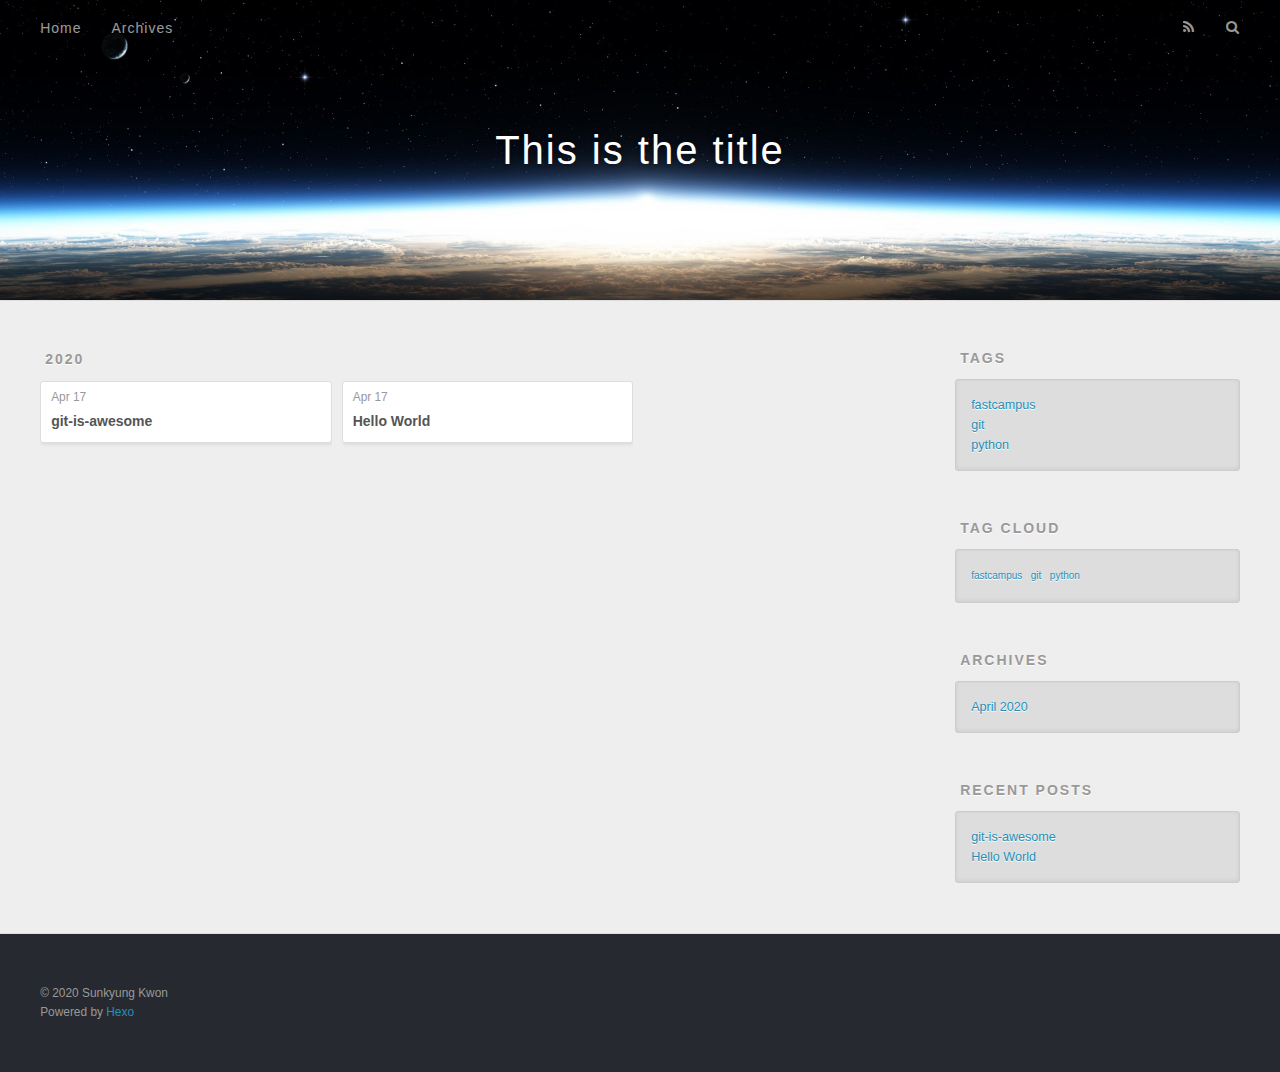
==== archives/index.html @ 3158df45 "Site updated: 2020-04-17 16:45:58" ====
<!DOCTYPE html>
<html>
<head>
  <meta charset="utf-8">
  

  
  <title>Archives | This is the title</title>
  <meta name="viewport" content="width=device-width, initial-scale=1, maximum-scale=1">
  <meta property="og:type" content="website">
<meta property="og:title" content="This is the title">
<meta property="og:url" content="http://sunkyungkwon.github.io/archives/index.html">
<meta property="og:site_name" content="This is the title">
<meta property="og:locale" content="en_US">
<meta property="article:author" content="Sunkyung Kwon">
<meta name="twitter:card" content="summary">
  
    <link rel="alternate" href="/atom.xml" title="This is the title" type="application/atom+xml">
  
  
    <link rel="icon" href="/favicon.png">
  
  
    <link href="//fonts.googleapis.com/css?family=Source+Code+Pro" rel="stylesheet" type="text/css">
  
  
<link rel="stylesheet" href="/css/style.css">

<meta name="generator" content="Hexo 4.2.0"></head>

<body>
  <div id="container">
    <div id="wrap">
      <header id="header">
  <div id="banner"></div>
  <div id="header-outer" class="outer">
    <div id="header-title" class="inner">
      <h1 id="logo-wrap">
        <a href="/" id="logo">This is the title</a>
      </h1>
      
    </div>
    <div id="header-inner" class="inner">
      <nav id="main-nav">
        <a id="main-nav-toggle" class="nav-icon"></a>
        
          <a class="main-nav-link" href="/">Home</a>
        
          <a class="main-nav-link" href="/archives">Archives</a>
        
      </nav>
      <nav id="sub-nav">
        
          <a id="nav-rss-link" class="nav-icon" href="/atom.xml" title="RSS Feed"></a>
        
        <a id="nav-search-btn" class="nav-icon" title="Search"></a>
      </nav>
      <div id="search-form-wrap">
        <form action="//google.com/search" method="get" accept-charset="UTF-8" class="search-form"><input type="search" name="q" class="search-form-input" placeholder="Search"><button type="submit" class="search-form-submit">&#xF002;</button><input type="hidden" name="sitesearch" value="http://sunkyungkwon.github.io"></form>
      </div>
    </div>
  </div>
</header>
      <div class="outer">
        <section id="main">
  
  
    
    
      
      
      <section class="archives-wrap">
        <div class="archive-year-wrap">
          <a href="/archives/2020" class="archive-year">2020</a>
        </div>
        <div class="archives">
    
    <article class="archive-article archive-type-post">
  <div class="archive-article-inner">
    <header class="archive-article-header">
      <a href="/2020/04/17/git-is-awesome/" class="archive-article-date">
  <time datetime="2020-04-17T07:23:22.000Z" itemprop="datePublished">Apr 17</time>
</a>
      
  
    <h1 itemprop="name">
      <a class="archive-article-title" href="/2020/04/17/git-is-awesome/">git-is-awesome</a>
    </h1>
  

    </header>
  </div>
</article>
  
    
    
    <article class="archive-article archive-type-post">
  <div class="archive-article-inner">
    <header class="archive-article-header">
      <a href="/2020/04/17/hello-world/" class="archive-article-date">
  <time datetime="2020-04-17T07:15:48.757Z" itemprop="datePublished">Apr 17</time>
</a>
      
  
    <h1 itemprop="name">
      <a class="archive-article-title" href="/2020/04/17/hello-world/">Hello World</a>
    </h1>
  

    </header>
  </div>
</article>
  
  
    </div></section>
  


</section>
        
          <aside id="sidebar">
  
    

  
    
  <div class="widget-wrap">
    <h3 class="widget-title">Tags</h3>
    <div class="widget">
      <ul class="tag-list" itemprop="keywords"><li class="tag-list-item"><a class="tag-list-link" href="/tags/fastcampus/" rel="tag">fastcampus</a></li><li class="tag-list-item"><a class="tag-list-link" href="/tags/git/" rel="tag">git</a></li><li class="tag-list-item"><a class="tag-list-link" href="/tags/python/" rel="tag">python</a></li></ul>
    </div>
  </div>


  
    
  <div class="widget-wrap">
    <h3 class="widget-title">Tag Cloud</h3>
    <div class="widget tagcloud">
      <a href="/tags/fastcampus/" style="font-size: 10px;">fastcampus</a> <a href="/tags/git/" style="font-size: 10px;">git</a> <a href="/tags/python/" style="font-size: 10px;">python</a>
    </div>
  </div>

  
    
  <div class="widget-wrap">
    <h3 class="widget-title">Archives</h3>
    <div class="widget">
      <ul class="archive-list"><li class="archive-list-item"><a class="archive-list-link" href="/archives/2020/04/">April 2020</a></li></ul>
    </div>
  </div>


  
    
  <div class="widget-wrap">
    <h3 class="widget-title">Recent Posts</h3>
    <div class="widget">
      <ul>
        
          <li>
            <a href="/2020/04/17/git-is-awesome/">git-is-awesome</a>
          </li>
        
          <li>
            <a href="/2020/04/17/hello-world/">Hello World</a>
          </li>
        
      </ul>
    </div>
  </div>

  
</aside>
        
      </div>
      <footer id="footer">
  
  <div class="outer">
    <div id="footer-info" class="inner">
      &copy; 2020 Sunkyung Kwon<br>
      Powered by <a href="http://hexo.io/" target="_blank">Hexo</a>
    </div>
  </div>
</footer>
    </div>
    <nav id="mobile-nav">
  
    <a href="/" class="mobile-nav-link">Home</a>
  
    <a href="/archives" class="mobile-nav-link">Archives</a>
  
</nav>
    

<script src="//ajax.googleapis.com/ajax/libs/jquery/2.0.3/jquery.min.js"></script>


  
<link rel="stylesheet" href="/fancybox/jquery.fancybox.css">

  
<script src="/fancybox/jquery.fancybox.pack.js"></script>




<script src="/js/script.js"></script>




  </div>
</body>
</html>
---- css/style.css ----
body {
  width: 100%;
}
body:before,
body:after {
  content: "";
  display: table;
}
body:after {
  clear: both;
}
html,
body,
div,
span,
applet,
object,
iframe,
h1,
h2,
h3,
h4,
h5,
h6,
p,
blockquote,
pre,
a,
abbr,
acronym,
address,
big,
cite,
code,
del,
dfn,
em,
img,
ins,
kbd,
q,
s,
samp,
small,
strike,
strong,
sub,
sup,
tt,
var,
dl,
dt,
dd,
ol,
ul,
li,
fieldset,
form,
label,
legend,
table,
caption,
tbody,
tfoot,
thead,
tr,
th,
td {
  margin: 0;
  padding: 0;
  border: 0;
  outline: 0;
  font-weight: inherit;
  font-style: inherit;
  font-family: inherit;
  font-size: 100%;
  vertical-align: baseline;
}
body {
  line-height: 1;
  color: #000;
  background: #fff;
}
ol,
ul {
  list-style: none;
}
table {
  border-collapse: separate;
  border-spacing: 0;
  vertical-align: middle;
}
caption,
th,
td {
  text-align: left;
  font-weight: normal;
  vertical-align: middle;
}
a img {
  border: none;
}
input,
button {
  margin: 0;
  padding: 0;
}
input::-moz-focus-inner,
button::-moz-focus-inner {
  border: 0;
  padding: 0;
}
@font-face {
  font-family: FontAwesome;
  font-style: normal;
  font-weight: normal;
  src: url("fonts/fontawesome-webfont.eot?v=#4.0.3");
  src: url("fonts/fontawesome-webfont.eot?#iefix&v=#4.0.3") format("embedded-opentype"), url("fonts/fontawesome-webfont.woff?v=#4.0.3") format("woff"), url("fonts/fontawesome-webfont.ttf?v=#4.0.3") format("truetype"), url("fonts/fontawesome-webfont.svg#fontawesomeregular?v=#4.0.3") format("svg");
}
html,
body,
#container {
  height: 100%;
}
body {
  background: #eee;
  font: 14px -apple-system, BlinkMacSystemFont, "Segoe UI", "Roboto", "Oxygen", "Ubuntu", "Cantarell", "Fira Sans", "Droid Sans", "Helvetica Neue", sans-serif;
  -webkit-text-size-adjust: 100%;
}
.outer {
  max-width: 1220px;
  margin: 0 auto;
  padding: 0 20px;
}
.outer:before,
.outer:after {
  content: "";
  display: table;
}
.outer:after {
  clear: both;
}
.inner {
  display: inline;
  float: left;
  width: 98.33333333333333%;
  margin: 0 0.833333333333333%;
}
.left,
.alignleft {
  float: left;
}
.right,
.alignright {
  float: right;
}
.clear {
  clear: both;
}
#container {
  position: relative;
}
.mobile-nav-on {
  overflow: hidden;
}
#wrap {
  height: 100%;
  width: 100%;
  position: absolute;
  top: 0;
  left: 0;
  -webkit-transition: 0.2s ease-out;
  -moz-transition: 0.2s ease-out;
  -ms-transition: 0.2s ease-out;
  transition: 0.2s ease-out;
  z-index: 1;
  background: #eee;
}
.mobile-nav-on #wrap {
  left: 280px;
}
@media screen and (min-width: 768px) {
  #main {
    display: inline;
    float: left;
    width: 73.33333333333333%;
    margin: 0 0.833333333333333%;
  }
}
.article-date,
.article-category-link,
.archive-year,
.widget-title {
  text-decoration: none;
  text-transform: uppercase;
  letter-spacing: 2px;
  color: #999;
  margin-bottom: 1em;
  margin-left: 5px;
  line-height: 1em;
  text-shadow: 0 1px #fff;
  font-weight: bold;
}
.article-inner,
.archive-article-inner {
  background: #fff;
  -webkit-box-shadow: 1px 2px 3px #ddd;
  box-shadow: 1px 2px 3px #ddd;
  border: 1px solid #ddd;
  border-radius: 3px;
}
.article-entry h1,
.widget h1 {
  font-size: 2em;
}
.article-entry h2,
.widget h2 {
  font-size: 1.5em;
}
.article-entry h3,
.widget h3 {
  font-size: 1.3em;
}
.article-entry h4,
.widget h4 {
  font-size: 1.2em;
}
.article-entry h5,
.widget h5 {
  font-size: 1em;
}
.article-entry h6,
.widget h6 {
  font-size: 1em;
  color: #999;
}
.article-entry hr,
.widget hr {
  border: 1px dashed #ddd;
}
.article-entry strong,
.widget strong {
  font-weight: bold;
}
.article-entry em,
.widget em,
.article-entry cite,
.widget cite {
  font-style: italic;
}
.article-entry sup,
.widget sup,
.article-entry sub,
.widget sub {
  font-size: 0.75em;
  line-height: 0;
  position: relative;
  vertical-align: baseline;
}
.article-entry sup,
.widget sup {
  top: -0.5em;
}
.article-entry sub,
.widget sub {
  bottom: -0.2em;
}
.article-entry small,
.widget small {
  font-size: 0.85em;
}
.article-entry acronym,
.widget acronym,
.article-entry abbr,
.widget abbr {
  border-bottom: 1px dotted;
}
.article-entry ul,
.widget ul,
.article-entry ol,
.widget ol,
.article-entry dl,
.widget dl {
  margin: 0 20px;
  line-height: 1.6em;
}
.article-entry ul ul,
.widget ul ul,
.article-entry ol ul,
.widget ol ul,
.article-entry ul ol,
.widget ul ol,
.article-entry ol ol,
.widget ol ol {
  margin-top: 0;
  margin-bottom: 0;
}
.article-entry ul,
.widget ul {
  list-style: disc;
}
.article-entry ol,
.widget ol {
  list-style: decimal;
}
.article-entry dt,
.widget dt {
  font-weight: bold;
}
#header {
  height: 300px;
  position: relative;
  border-bottom: 1px solid #ddd;
}
#header:before,
#header:after {
  content: "";
  position: absolute;
  left: 0;
  right: 0;
  height: 40px;
}
#header:before {
  top: 0;
  background: -webkit-linear-gradient(rgba(0,0,0,0.2), transparent);
  background: -moz-linear-gradient(rgba(0,0,0,0.2), transparent);
  background: -ms-linear-gradient(rgba(0,0,0,0.2), transparent);
  background: linear-gradient(rgba(0,0,0,0.2), transparent);
}
#header:after {
  bottom: 0;
  background: -webkit-linear-gradient(transparent, rgba(0,0,0,0.2));
  background: -moz-linear-gradient(transparent, rgba(0,0,0,0.2));
  background: -ms-linear-gradient(transparent, rgba(0,0,0,0.2));
  background: linear-gradient(transparent, rgba(0,0,0,0.2));
}
#header-outer {
  height: 100%;
  position: relative;
}
#header-inner {
  position: relative;
  overflow: hidden;
}
#banner {
  position: absolute;
  top: 0;
  left: 0;
  width: 100%;
  height: 100%;
  background: url("images/banner.jpg") center #000;
  -webkit-background-size: cover;
  -moz-background-size: cover;
  background-size: cover;
  z-index: -1;
}
#header-title {
  text-align: center;
  height: 40px;
  position: absolute;
  top: 50%;
  left: 0;
  margin-top: -20px;
}
#logo,
#subtitle {
  text-decoration: none;
  color: #fff;
  font-weight: 300;
  text-shadow: 0 1px 4px rgba(0,0,0,0.3);
}
#logo {
  font-size: 40px;
  line-height: 40px;
  letter-spacing: 2px;
}
#subtitle {
  font-size: 16px;
  line-height: 16px;
  letter-spacing: 1px;
}
#subtitle-wrap {
  margin-top: 16px;
}
#main-nav {
  float: left;
  margin-left: -15px;
}
.nav-icon,
.main-nav-link {
  float: left;
  color: #fff;
  opacity: 0.6;
  text-decoration: none;
  text-shadow: 0 1px rgba(0,0,0,0.2);
  -webkit-transition: opacity 0.2s;
  -moz-transition: opacity 0.2s;
  -ms-transition: opacity 0.2s;
  transition: opacity 0.2s;
  display: block;
  padding: 20px 15px;
}
.nav-icon:hover,
.main-nav-link:hover {
  opacity: 1;
}
.nav-icon {
  font-family: FontAwesome;
  text-align: center;
  font-size: 14px;
  width: 14px;
  height: 14px;
  padding: 20px 15px;
  position: relative;
  cursor: pointer;
}
.main-nav-link {
  font-weight: 300;
  letter-spacing: 1px;
}
@media screen and (max-width: 479px) {
  .main-nav-link {
    display: none;
  }
}
#main-nav-toggle {
  display: none;
}
#main-nav-toggle:before {
  content: "\f0c9";
}
@media screen and (max-width: 479px) {
  #main-nav-toggle {
    display: block;
  }
}
#sub-nav {
  float: right;
  margin-right: -15px;
}
#nav-rss-link:before {
  content: "\f09e";
}
#nav-search-btn:before {
  content: "\f002";
}
#search-form-wrap {
  position: absolute;
  top: 15px;
  width: 150px;
  height: 30px;
  right: -150px;
  opacity: 0;
  -webkit-transition: 0.2s ease-out;
  -moz-transition: 0.2s ease-out;
  -ms-transition: 0.2s ease-out;
  transition: 0.2s ease-out;
}
#search-form-wrap.on {
  opacity: 1;
  right: 0;
}
@media screen and (max-width: 479px) {
  #search-form-wrap {
    width: 100%;
    right: -100%;
  }
}
.search-form {
  position: absolute;
  top: 0;
  left: 0;
  right: 0;
  background: #fff;
  padding: 5px 15px;
  border-radius: 15px;
  -webkit-box-shadow: 0 0 10px rgba(0,0,0,0.3);
  box-shadow: 0 0 10px rgba(0,0,0,0.3);
}
.search-form-input {
  border: none;
  background: none;
  color: #555;
  width: 100%;
  font: 13px -apple-system, BlinkMacSystemFont, "Segoe UI", "Roboto", "Oxygen", "Ubuntu", "Cantarell", "Fira Sans", "Droid Sans", "Helvetica Neue", sans-serif;
  outline: none;
}
.search-form-input::-webkit-search-results-decoration,
.search-form-input::-webkit-search-cancel-button {
  -webkit-appearance: none;
}
.search-form-submit {
  position: absolute;
  top: 50%;
  right: 10px;
  margin-top: -7px;
  font: 13px FontAwesome;
  border: none;
  background: none;
  color: #bbb;
  cursor: pointer;
}
.search-form-submit:hover,
.search-form-submit:focus {
  color: #777;
}
.article {
  margin: 50px 0;
}
.article-inner {
  overflow: hidden;
}
.article-meta:before,
.article-meta:after {
  content: "";
  display: table;
}
.article-meta:after {
  clear: both;
}
.article-date {
  float: left;
}
.article-category {
  float: left;
  line-height: 1em;
  color: #ccc;
  text-shadow: 0 1px #fff;
  margin-left: 8px;
}
.article-category:before {
  content: "\2022";
}
.article-category-link {
  margin: 0 12px 1em;
}
.article-header {
  padding: 20px 20px 0;
}
.article-title {
  text-decoration: none;
  font-size: 2em;
  font-weight: bold;
  color: #555;
  line-height: 1.1em;
  -webkit-transition: color 0.2s;
  -moz-transition: color 0.2s;
  -ms-transition: color 0.2s;
  transition: color 0.2s;
}
a.article-title:hover {
  color: #258fb8;
}
.article-entry {
  color: #555;
  padding: 0 20px;
}
.article-entry:before,
.article-entry:after {
  content: "";
  display: table;
}
.article-entry:after {
  clear: both;
}
.article-entry p,
.article-entry table {
  line-height: 1.6em;
  margin: 1.6em 0;
}
.article-entry h1,
.article-entry h2,
.article-entry h3,
.article-entry h4,
.article-entry h5,
.article-entry h6 {
  font-weight: bold;
}
.article-entry h1,
.article-entry h2,
.article-entry h3,
.article-entry h4,
.article-entry h5,
.article-entry h6 {
  line-height: 1.1em;
  margin: 1.1em 0;
}
.article-entry a {
  color: #258fb8;
  text-decoration: none;
}
.article-entry a:hover {
  text-decoration: underline;
}
.article-entry ul,
.article-entry ol,
.article-entry dl {
  margin-top: 1.6em;
  margin-bottom: 1.6em;
}
.article-entry img,
.article-entry video {
  max-width: 100%;
  height: auto;
  display: block;
  margin: auto;
}
.article-entry iframe {
  border: none;
}
.article-entry table {
  width: 100%;
  border-collapse: collapse;
  border-spacing: 0;
}
.article-entry th {
  font-weight: bold;
  border-bottom: 3px solid #ddd;
  padding-bottom: 0.5em;
}
.article-entry td {
  border-bottom: 1px solid #ddd;
  padding: 10px 0;
}
.article-entry blockquote {
  font-family: Georgia, "Times New Roman", serif;
  font-size: 1.4em;
  margin: 1.6em 20px;
  text-align: center;
}
.article-entry blockquote footer {
  font-size: 14px;
  margin: 1.6em 0;
  font-family: -apple-system, BlinkMacSystemFont, "Segoe UI", "Roboto", "Oxygen", "Ubuntu", "Cantarell", "Fira Sans", "Droid Sans", "Helvetica Neue", sans-serif;
}
.article-entry blockquote footer cite:before {
  content: "—";
  padding: 0 0.5em;
}
.article-entry .pullquote {
  text-align: left;
  width: 45%;
  margin: 0;
}
.article-entry .pullquote.left {
  margin-left: 0.5em;
  margin-right: 1em;
}
.article-entry .pullquote.right {
  margin-right: 0.5em;
  margin-left: 1em;
}
.article-entry .caption {
  color: #999;
  display: block;
  font-size: 0.9em;
  margin-top: 0.5em;
  position: relative;
  text-align: center;
}
.article-entry .video-container {
  position: relative;
  padding-top: 56.25%;
  height: 0;
  overflow: hidden;
}
.article-entry .video-container iframe,
.article-entry .video-container object,
.article-entry .video-container embed {
  position: absolute;
  top: 0;
  left: 0;
  width: 100%;
  height: 100%;
  margin-top: 0;
}
.article-more-link a {
  display: inline-block;
  line-height: 1em;
  padding: 6px 15px;
  border-radius: 15px;
  background: #eee;
  color: #999;
  text-shadow: 0 1px #fff;
  text-decoration: none;
}
.article-more-link a:hover {
  background: #258fb8;
  color: #fff;
  text-decoration: none;
  text-shadow: 0 1px #1e7293;
}
.article-footer {
  font-size: 0.85em;
  line-height: 1.6em;
  border-top: 1px solid #ddd;
  padding-top: 1.6em;
  margin: 0 20px 20px;
}
.article-footer:before,
.article-footer:after {
  content: "";
  display: table;
}
.article-footer:after {
  clear: both;
}
.article-footer a {
  color: #999;
  text-decoration: none;
}
.article-footer a:hover {
  color: #555;
}
.article-tag-list-item {
  float: left;
  margin-right: 10px;
}
.article-tag-list-link:before {
  content: "#";
}
.article-comment-link {
  float: right;
}
.article-comment-link:before {
  content: "\f075";
  font-family: FontAwesome;
  padding-right: 8px;
}
.article-share-link {
  cursor: pointer;
  float: right;
  margin-left: 20px;
}
.article-share-link:before {
  content: "\f064";
  font-family: FontAwesome;
  padding-right: 6px;
}
#article-nav {
  position: relative;
}
#article-nav:before,
#article-nav:after {
  content: "";
  display: table;
}
#article-nav:after {
  clear: both;
}
@media screen and (min-width: 768px) {
  #article-nav {
    margin: 50px 0;
  }
  #article-nav:before {
    width: 8px;
    height: 8px;
    position: absolute;
    top: 50%;
    left: 50%;
    margin-top: -4px;
    margin-left: -4px;
    content: "";
    border-radius: 50%;
    background: #ddd;
    -webkit-box-shadow: 0 1px 2px #fff;
    box-shadow: 0 1px 2px #fff;
  }
}
.article-nav-link-wrap {
  text-decoration: none;
  text-shadow: 0 1px #fff;
  color: #999;
  -webkit-box-sizing: border-box;
  -moz-box-sizing: border-box;
  box-sizing: border-box;
  margin-top: 50px;
  text-align: center;
  display: block;
}
.article-nav-link-wrap:hover {
  color: #555;
}
@media screen and (min-width: 768px) {
  .article-nav-link-wrap {
    width: 50%;
    margin-top: 0;
  }
}
@media screen and (min-width: 768px) {
  #article-nav-newer {
    float: left;
    text-align: right;
    padding-right: 20px;
  }
}
@media screen and (min-width: 768px) {
  #article-nav-older {
    float: right;
    text-align: left;
    padding-left: 20px;
  }
}
.article-nav-caption {
  text-transform: uppercase;
  letter-spacing: 2px;
  color: #ddd;
  line-height: 1em;
  font-weight: bold;
}
#article-nav-newer .article-nav-caption {
  margin-right: -2px;
}
.article-nav-title {
  font-size: 0.85em;
  line-height: 1.6em;
  margin-top: 0.5em;
}
.article-share-box {
  position: absolute;
  display: none;
  background: #fff;
  -webkit-box-shadow: 1px 2px 10px rgba(0,0,0,0.2);
  box-shadow: 1px 2px 10px rgba(0,0,0,0.2);
  border-radius: 3px;
  margin-left: -145px;
  overflow: hidden;
  z-index: 1;
}
.article-share-box.on {
  display: block;
}
.article-share-input {
  width: 100%;
  background: none;
  -webkit-box-sizing: border-box;
  -moz-box-sizing: border-box;
  box-sizing: border-box;
  font: 14px -apple-system, BlinkMacSystemFont, "Segoe UI", "Roboto", "Oxygen", "Ubuntu", "Cantarell", "Fira Sans", "Droid Sans", "Helvetica Neue", sans-serif;
  padding: 0 15px;
  color: #555;
  outline: none;
  border: 1px solid #ddd;
  border-radius: 3px 3px 0 0;
  height: 36px;
  line-height: 36px;
}
.article-share-links {
  background: #eee;
}
.article-share-links:before,
.article-share-links:after {
  content: "";
  display: table;
}
.article-share-links:after {
  clear: both;
}
.article-share-twitter,
.article-share-facebook,
.article-share-pinterest,
.article-share-google {
  width: 50px;
  height: 36px;
  display: block;
  float: left;
  position: relative;
  color: #999;
  text-shadow: 0 1px #fff;
}
.article-share-twitter:before,
.article-share-facebook:before,
.article-share-pinterest:before,
.article-share-google:before {
  font-size: 20px;
  font-family: FontAwesome;
  width: 20px;
  height: 20px;
  position: absolute;
  top: 50%;
  left: 50%;
  margin-top: -10px;
  margin-left: -10px;
  text-align: center;
}
.article-share-twitter:hover,
.article-share-facebook:hover,
.article-share-pinterest:hover,
.article-share-google:hover {
  color: #fff;
}
.article-share-twitter:before {
  content: "\f099";
}
.article-share-twitter:hover {
  background: #00aced;
  text-shadow: 0 1px #008abe;
}
.article-share-facebook:before {
  content: "\f09a";
}
.article-share-facebook:hover {
  background: #3b5998;
  text-shadow: 0 1px #2f477a;
}
.article-share-pinterest:before {
  content: "\f0d2";
}
.article-share-pinterest:hover {
  background: #cb2027;
  text-shadow: 0 1px #a21a1f;
}
.article-share-google:before {
  content: "\f0d5";
}
.article-share-google:hover {
  background: #dd4b39;
  text-shadow: 0 1px #be3221;
}
.article-gallery {
  background: #000;
  position: relative;
}
.article-gallery-photos {
  position: relative;
  overflow: hidden;
}
.article-gallery-img {
  display: none;
  max-width: 100%;
}
.article-gallery-img:first-child {
  display: block;
}
.article-gallery-img.loaded {
  position: absolute;
  display: block;
}
.article-gallery-img img {
  display: block;
  max-width: 100%;
  margin: 0 auto;
}
#comments {
  background: #fff;
  -webkit-box-shadow: 1px 2px 3px #ddd;
  box-shadow: 1px 2px 3px #ddd;
  padding: 20px;
  border: 1px solid #ddd;
  border-radius: 3px;
  margin: 50px 0;
}
#comments a {
  color: #258fb8;
}
.archives-wrap {
  margin: 50px 0;
}
.archives:before,
.archives:after {
  content: "";
  display: table;
}
.archives:after {
  clear: both;
}
.archive-year-wrap {
  margin-bottom: 1em;
}
.archives {
  -webkit-column-gap: 10px;
  -moz-column-gap: 10px;
  column-gap: 10px;
}
@media screen and (min-width: 480px) and (max-width: 767px) {
  .archives {
    -webkit-column-count: 2;
    -moz-column-count: 2;
    column-count: 2;
  }
}
@media screen and (min-width: 768px) {
  .archives {
    -webkit-column-count: 3;
    -moz-column-count: 3;
    column-count: 3;
  }
}
.archive-article {
  -webkit-column-break-inside: avoid;
  page-break-inside: avoid;
  overflow: hidden;
  break-inside: avoid-column;
}
.archive-article-inner {
  padding: 10px;
  margin-bottom: 15px;
}
.archive-article-title {
  text-decoration: none;
  font-weight: bold;
  color: #555;
  -webkit-transition: color 0.2s;
  -moz-transition: color 0.2s;
  -ms-transition: color 0.2s;
  transition: color 0.2s;
  line-height: 1.6em;
}
.archive-article-title:hover {
  color: #258fb8;
}
.archive-article-footer {
  margin-top: 1em;
}
.archive-article-date {
  color: #999;
  text-decoration: none;
  font-size: 0.85em;
  line-height: 1em;
  margin-bottom: 0.5em;
  display: block;
}
#page-nav {
  margin: 50px auto;
  background: #fff;
  -webkit-box-shadow: 1px 2px 3px #ddd;
  box-shadow: 1px 2px 3px #ddd;
  border: 1px solid #ddd;
  border-radius: 3px;
  text-align: center;
  color: #999;
  overflow: hidden;
}
#page-nav:before,
#page-nav:after {
  content: "";
  display: table;
}
#page-nav:after {
  clear: both;
}
#page-nav a,
#page-nav span {
  padding: 10px 20px;
  line-height: 1;
  height: 2ex;
}
#page-nav a {
  color: #999;
  text-decoration: none;
}
#page-nav a:hover {
  background: #999;
  color: #fff;
}
#page-nav .prev {
  float: left;
}
#page-nav .next {
  float: right;
}
#page-nav .page-number {
  display: inline-block;
}
@media screen and (max-width: 479px) {
  #page-nav .page-number {
    display: none;
  }
}
#page-nav .current {
  color: #555;
  font-weight: bold;
}
#page-nav .space {
  color: #ddd;
}
#footer {
  background: #262a30;
  padding: 50px 0;
  border-top: 1px solid #ddd;
  color: #999;
}
#footer a {
  color: #258fb8;
  text-decoration: none;
}
#footer a:hover {
  text-decoration: underline;
}
#footer-info {
  line-height: 1.6em;
  font-size: 0.85em;
}
.article-entry pre,
.article-entry .highlight {
  background: #2d2d2d;
  margin: 0 -20px;
  padding: 15px 20px;
  border-style: solid;
  border-color: #ddd;
  border-width: 1px 0;
  overflow: auto;
  color: #ccc;
  line-height: 22.400000000000002px;
}
.article-entry .highlight .gutter pre,
.article-entry .gist .gist-file .gist-data .line-numbers {
  color: #666;
  font-size: 0.85em;
}
.article-entry pre,
.article-entry code {
  font-family: "Source Code Pro", Consolas, Monaco, Menlo, Consolas, monospace;
}
.article-entry code {
  background: #eee;
  text-shadow: 0 1px #fff;
  padding: 0 0.3em;
}
.article-entry pre code {
  background: none;
  text-shadow: none;
  padding: 0;
}
.article-entry .highlight pre {
  border: none;
  margin: 0;
  padding: 0;
}
.article-entry .highlight table {
  margin: 0;
  width: auto;
}
.article-entry .highlight td {
  border: none;
  padding: 0;
}
.article-entry .highlight figcaption {
  font-size: 0.85em;
  color: #999;
  line-height: 1em;
  margin-bottom: 1em;
}
.article-entry .highlight figcaption:before,
.article-entry .highlight figcaption:after {
  content: "";
  display: table;
}
.article-entry .highlight figcaption:after {
  clear: both;
}
.article-entry .highlight figcaption a {
  float: right;
}
.article-entry .highlight .gutter pre {
  text-align: right;
  padding-right: 20px;
}
.article-entry .highlight .line {
  height: 22.400000000000002px;
}
.article-entry .highlight .line.marked {
  background: #515151;
}
.article-entry .gist {
  margin: 0 -20px;
  border-style: solid;
  border-color: #ddd;
  border-width: 1px 0;
  background: #2d2d2d;
  padding: 15px 20px 15px 0;
}
.article-entry .gist .gist-file {
  border: none;
  font-family: "Source Code Pro", Consolas, Monaco, Menlo, Consolas, monospace;
  margin: 0;
}
.article-entry .gist .gist-file .gist-data {
  background: none;
  border: none;
}
.article-entry .gist .gist-file .gist-data .line-numbers {
  background: none;
  border: none;
  padding: 0 20px 0 0;
}
.article-entry .gist .gist-file .gist-data .line-data {
  padding: 0 !important;
}
.article-entry .gist .gist-file .highlight {
  margin: 0;
  padding: 0;
  border: none;
}
.article-entry .gist .gist-file .gist-meta {
  background: #2d2d2d;
  color: #999;
  font: 0.85em -apple-system, BlinkMacSystemFont, "Segoe UI", "Roboto", "Oxygen", "Ubuntu", "Cantarell", "Fira Sans", "Droid Sans", "Helvetica Neue", sans-serif;
  text-shadow: 0 0;
  padding: 0;
  margin-top: 1em;
  margin-left: 20px;
}
.article-entry .gist .gist-file .gist-meta a {
  color: #258fb8;
  font-weight: normal;
}
.article-entry .gist .gist-file .gist-meta a:hover {
  text-decoration: underline;
}
pre .comment,
pre .title {
  color: #999;
}
pre .variable,
pre .attribute,
pre .tag,
pre .regexp,
pre .ruby .constant,
pre .xml .tag .title,
pre .xml .pi,
pre .xml .doctype,
pre .html .doctype,
pre .css .id,
pre .css .class,
pre .css .pseudo {
  color: #f2777a;
}
pre .number,
pre .preprocessor,
pre .built_in,
pre .literal,
pre .params,
pre .constant {
  color: #f99157;
}
pre .class,
pre .ruby .class .title,
pre .css .rules .attribute {
  color: #9c9;
}
pre .string,
pre .value,
pre .inheritance,
pre .header,
pre .ruby .symbol,
pre .xml .cdata {
  color: #9c9;
}
pre .css .hexcolor {
  color: #6cc;
}
pre .function,
pre .python .decorator,
pre .python .title,
pre .ruby .function .title,
pre .ruby .title .keyword,
pre .perl .sub,
pre .javascript .title,
pre .coffeescript .title {
  color: #69c;
}
pre .keyword,
pre .javascript .function {
  color: #c9c;
}
@media screen and (max-width: 479px) {
  #mobile-nav {
    position: absolute;
    top: 0;
    left: 0;
    width: 280px;
    height: 100%;
    background: #191919;
    border-right: 1px solid #fff;
  }
}
@media screen and (max-width: 479px) {
  .mobile-nav-link {
    display: block;
    color: #999;
    text-decoration: none;
    padding: 15px 20px;
    font-weight: bold;
  }
  .mobile-nav-link:hover {
    color: #fff;
  }
}
@media screen and (min-width: 768px) {
  #sidebar {
    display: inline;
    float: left;
    width: 23.333333333333332%;
    margin: 0 0.833333333333333%;
  }
}
.widget-wrap {
  margin: 50px 0;
}
.widget {
  color: #777;
  text-shadow: 0 1px #fff;
  background: #ddd;
  -webkit-box-shadow: 0 -1px 4px #ccc inset;
  box-shadow: 0 -1px 4px #ccc inset;
  border: 1px solid #ccc;
  padding: 15px;
  border-radius: 3px;
}
.widget a {
  color: #258fb8;
  text-decoration: none;
}
.widget a:hover {
  text-decoration: underline;
}
.widget ul ul,
.widget ol ul,
.widget dl ul,
.widget ul ol,
.widget ol ol,
.widget dl ol,
.widget ul dl,
.widget ol dl,
.widget dl dl {
  margin-left: 15px;
  list-style: disc;
}
.widget {
  line-height: 1.6em;
  word-wrap: break-word;
  font-size: 0.9em;
}
.widget ul,
.widget ol {
  list-style: none;
  margin: 0;
}
.widget ul ul,
.widget ol ul,
.widget ul ol,
.widget ol ol {
  margin: 0 20px;
}
.widget ul ul,
.widget ol ul {
  list-style: disc;
}
.widget ul ol,
.widget ol ol {
  list-style: decimal;
}
.category-list-count,
.tag-list-count,
.archive-list-count {
  padding-left: 5px;
  color: #999;
  font-size: 0.85em;
}
.category-list-count:before,
.tag-list-count:before,
.archive-list-count:before {
  content: "(";
}
.category-list-count:after,
.tag-list-count:after,
.archive-list-count:after {
  content: ")";
}
.tagcloud a {
  margin-right: 5px;
  display: inline-block;
}
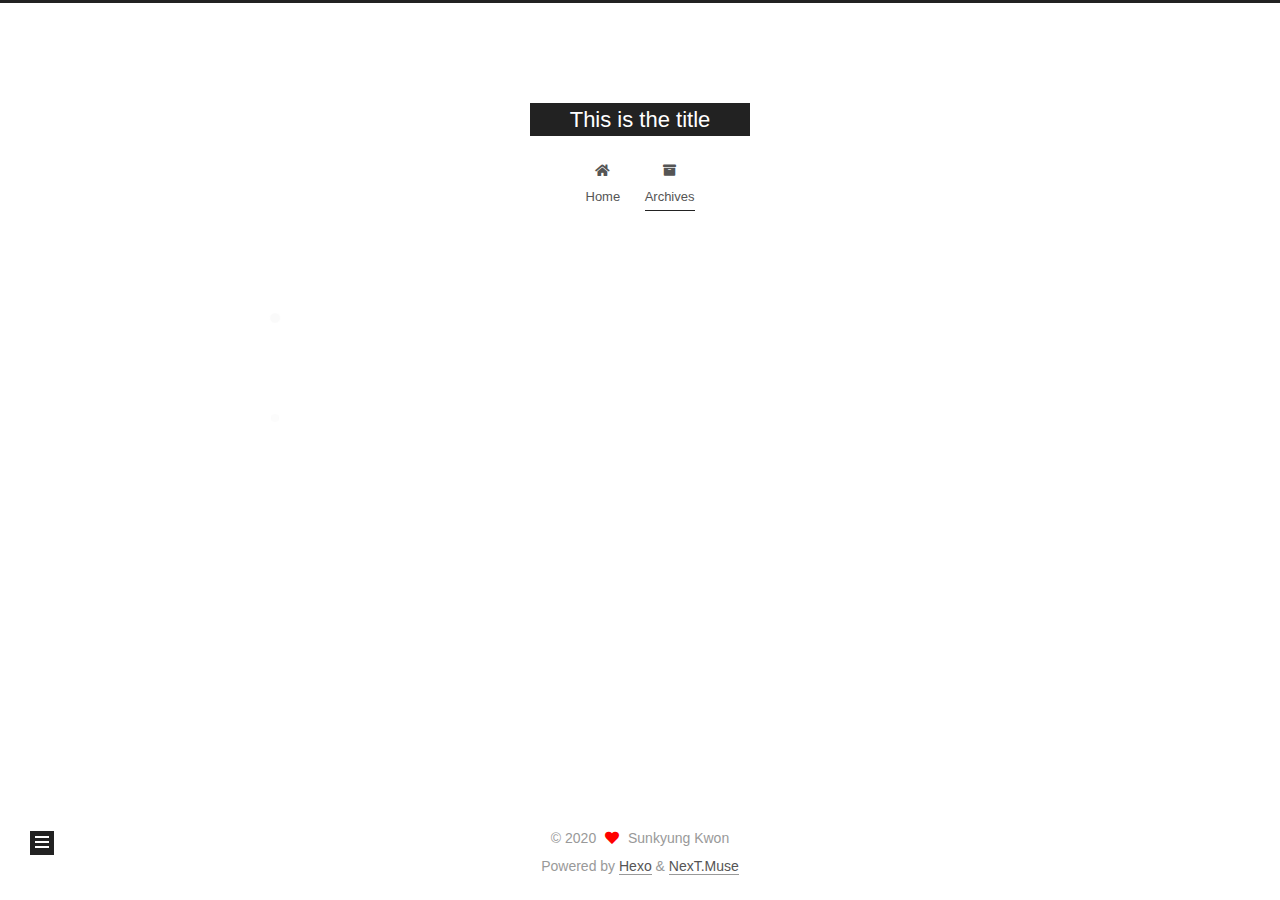
==== commit 2a92b7d0: "Site updated: 2020-04-21 16:42:20" ====
--- a/archives/index.html
+++ b/archives/index.html
@@ -1,12 +1,25 @@
 <!DOCTYPE html>
-<html>
+<html lang="en">
 <head>
-  <meta charset="utf-8">
-  
-
-  
-  <title>Archives | This is the title</title>
-  <meta name="viewport" content="width=device-width, initial-scale=1, maximum-scale=1">
+  <meta charset="UTF-8">
+<meta name="viewport" content="width=device-width, initial-scale=1, maximum-scale=2">
+<meta name="theme-color" content="#222">
+<meta name="generator" content="Hexo 4.2.0">
+  <link rel="apple-touch-icon" sizes="180x180" href="/images/apple-touch-icon-next.png">
+  <link rel="icon" type="image/png" sizes="32x32" href="/images/favicon-32x32-next.png">
+  <link rel="icon" type="image/png" sizes="16x16" href="/images/favicon-16x16-next.png">
+  <link rel="mask-icon" href="/images/logo.svg" color="#222">
+
+<link rel="stylesheet" href="/css/main.css">
+
+
+<link rel="stylesheet" href="/lib/font-awesome/css/all.min.css">
+
+<script id="hexo-configurations">
+    var NexT = window.NexT || {};
+    var CONFIG = {"hostname":"sunkyungkwon.github.io","root":"/","scheme":"Muse","version":"7.8.0","exturl":false,"sidebar":{"position":"left","display":"post","padding":18,"offset":12,"onmobile":false},"copycode":{"enable":false,"show_result":false,"style":null},"back2top":{"enable":true,"sidebar":false,"scrollpercent":false},"bookmark":{"enable":false,"color":"#222","save":"auto"},"fancybox":false,"mediumzoom":false,"lazyload":false,"pangu":false,"comments":{"style":"tabs","active":null,"storage":true,"lazyload":false,"nav":null},"algolia":{"hits":{"per_page":10},"labels":{"input_placeholder":"Search for Posts","hits_empty":"We didn't find any results for the search: ${query}","hits_stats":"${hits} results found in ${time} ms"}},"localsearch":{"enable":false,"trigger":"auto","top_n_per_article":1,"unescape":false,"preload":false},"motion":{"enable":true,"async":false,"transition":{"post_block":"fadeIn","post_header":"slideDownIn","post_body":"slideDownIn","coll_header":"slideLeftIn","sidebar":"slideUpIn"}}};
+  </script>
+
   <meta property="og:type" content="website">
 <meta property="og:title" content="This is the title">
 <meta property="og:url" content="http://sunkyungkwon.github.io/archives/index.html">
@@ -14,202 +27,338 @@
 <meta property="og:locale" content="en_US">
 <meta property="article:author" content="Sunkyung Kwon">
 <meta name="twitter:card" content="summary">
-  
-    <link rel="alternate" href="/atom.xml" title="This is the title" type="application/atom+xml">
-  
-  
-    <link rel="icon" href="/favicon.png">
-  
-  
-    <link href="//fonts.googleapis.com/css?family=Source+Code+Pro" rel="stylesheet" type="text/css">
-  
-  
-<link rel="stylesheet" href="/css/style.css">
-
-<meta name="generator" content="Hexo 4.2.0"></head>
-
-<body>
-  <div id="container">
-    <div id="wrap">
-      <header id="header">
-  <div id="banner"></div>
-  <div id="header-outer" class="outer">
-    <div id="header-title" class="inner">
-      <h1 id="logo-wrap">
-        <a href="/" id="logo">This is the title</a>
-      </h1>
+
+<link rel="canonical" href="http://sunkyungkwon.github.io/archives/">
+
+
+<script id="page-configurations">
+  // https://hexo.io/docs/variables.html
+  CONFIG.page = {
+    sidebar: "",
+    isHome : false,
+    isPost : false,
+    lang   : 'en'
+  };
+</script>
+
+  <title>Archive | This is the title</title>
+  
+
+
+
+
+
+
+  <noscript>
+  <style>
+  .use-motion .brand,
+  .use-motion .menu-item,
+  .sidebar-inner,
+  .use-motion .post-block,
+  .use-motion .pagination,
+  .use-motion .comments,
+  .use-motion .post-header,
+  .use-motion .post-body,
+  .use-motion .collection-header { opacity: initial; }
+
+  .use-motion .site-title,
+  .use-motion .site-subtitle {
+    opacity: initial;
+    top: initial;
+  }
+
+  .use-motion .logo-line-before i { left: initial; }
+  .use-motion .logo-line-after i { right: initial; }
+  </style>
+</noscript>
+
+</head>
+
+<body itemscope itemtype="http://schema.org/WebPage">
+  <div class="container use-motion">
+    <div class="headband"></div>
+
+    <header class="header" itemscope itemtype="http://schema.org/WPHeader">
+      <div class="header-inner"><div class="site-brand-container">
+  <div class="site-nav-toggle">
+    <div class="toggle" aria-label="Toggle navigation bar">
+      <span class="toggle-line toggle-line-first"></span>
+      <span class="toggle-line toggle-line-middle"></span>
+      <span class="toggle-line toggle-line-last"></span>
+    </div>
+  </div>
+
+  <div class="site-meta">
+
+    <a href="/" class="brand" rel="start">
+      <span class="logo-line-before"><i></i></span>
+      <h1 class="site-title">This is the title</h1>
+      <span class="logo-line-after"><i></i></span>
+    </a>
+  </div>
+
+  <div class="site-nav-right">
+    <div class="toggle popup-trigger">
+    </div>
+  </div>
+</div>
+
+
+
+
+<nav class="site-nav">
+  <ul id="menu" class="main-menu menu">
+        <li class="menu-item menu-item-home">
+
+    <a href="/" rel="section"><i class="fa fa-home fa-fw"></i>Home</a>
+
+  </li>
+        <li class="menu-item menu-item-archives">
+
+    <a href="/archives/" rel="section"><i class="fa fa-archive fa-fw"></i>Archives</a>
+
+  </li>
+  </ul>
+</nav>
+
+
+
+
+</div>
+    </header>
+
+    
+  <div class="back-to-top">
+    <i class="fa fa-arrow-up"></i>
+    <span>0%</span>
+  </div>
+
+
+    <main class="main">
+      <div class="main-inner">
+        <div class="content-wrap">
+          
+
+          <div class="content archive">
+            
+
+  
+  
+  
+  <div class="post-block">
+    <div class="posts-collapse">
+      <div class="collection-title">
+        <span class="collection-header">Um..! 2 posts in total. Keep on posting.</span>
+      </div>
+
       
-    </div>
-    <div id="header-inner" class="inner">
-      <nav id="main-nav">
-        <a id="main-nav-toggle" class="nav-icon"></a>
+    <div class="collection-year">
+      <span class="collection-header">2020</span>
+    </div>
+
+  <article itemscope itemtype="http://schema.org/Article">
+    <header class="post-header">
+
+      <div class="post-meta">
+        <time itemprop="dateCreated"
+              datetime="2020-04-17T16:23:22+09:00"
+              content="2020-04-17">
+          04-17
+        </time>
+      </div>
+
+      <div class="post-title">
+          <a class="post-title-link" href="/2020/04/17/git-is-awesome/" itemprop="url">
+            <span itemprop="name">git-is-awesome</span>
+          </a>
+      </div>
+
+    </header>
+  </article>
+
+  <article itemscope itemtype="http://schema.org/Article">
+    <header class="post-header">
+
+      <div class="post-meta">
+        <time itemprop="dateCreated"
+              datetime="2020-04-17T16:15:48+09:00"
+              content="2020-04-17">
+          04-17
+        </time>
+      </div>
+
+      <div class="post-title">
+          <a class="post-title-link" href="/2020/04/17/hello-world/" itemprop="url">
+            <span itemprop="name">Hello World</span>
+          </a>
+      </div>
+
+    </header>
+  </article>
+
+
+    </div>
+  </div>
+  
+  
+  
+
+  
+
+
+
+          </div>
+          
+
+<script>
+  window.addEventListener('tabs:register', () => {
+    let { activeClass } = CONFIG.comments;
+    if (CONFIG.comments.storage) {
+      activeClass = localStorage.getItem('comments_active') || activeClass;
+    }
+    if (activeClass) {
+      let activeTab = document.querySelector(`a[href="#comment-${activeClass}"]`);
+      if (activeTab) {
+        activeTab.click();
+      }
+    }
+  });
+  if (CONFIG.comments.storage) {
+    window.addEventListener('tabs:click', event => {
+      if (!event.target.matches('.tabs-comment .tab-content .tab-pane')) return;
+      let commentClass = event.target.classList[1];
+      localStorage.setItem('comments_active', commentClass);
+    });
+  }
+</script>
+
+        </div>
+          
+  
+  <div class="toggle sidebar-toggle">
+    <span class="toggle-line toggle-line-first"></span>
+    <span class="toggle-line toggle-line-middle"></span>
+    <span class="toggle-line toggle-line-last"></span>
+  </div>
+
+  <aside class="sidebar">
+    <div class="sidebar-inner">
+
+      <ul class="sidebar-nav motion-element">
+        <li class="sidebar-nav-toc">
+          Table of Contents
+        </li>
+        <li class="sidebar-nav-overview">
+          Overview
+        </li>
+      </ul>
+
+      <!--noindex-->
+      <div class="post-toc-wrap sidebar-panel">
+      </div>
+      <!--/noindex-->
+
+      <div class="site-overview-wrap sidebar-panel">
+        <div class="site-author motion-element" itemprop="author" itemscope itemtype="http://schema.org/Person">
+  <p class="site-author-name" itemprop="name">Sunkyung Kwon</p>
+  <div class="site-description" itemprop="description"></div>
+</div>
+<div class="site-state-wrap motion-element">
+  <nav class="site-state">
+      <div class="site-state-item site-state-posts">
+          <a href="/archives/">
         
-          <a class="main-nav-link" href="/">Home</a>
+          <span class="site-state-item-count">2</span>
+          <span class="site-state-item-name">posts</span>
+        </a>
+      </div>
+      <div class="site-state-item site-state-tags">
+        <span class="site-state-item-count">3</span>
+        <span class="site-state-item-name">tags</span>
+      </div>
+  </nav>
+</div>
+
+
+
+      </div>
+
+    </div>
+  </aside>
+  <div id="sidebar-dimmer"></div>
+
+
+      </div>
+    </main>
+
+    <footer class="footer">
+      <div class="footer-inner">
         
-          <a class="main-nav-link" href="/archives">Archives</a>
+
         
-      </nav>
-      <nav id="sub-nav">
+
+<div class="copyright">
+  
+  &copy; 
+  <span itemprop="copyrightYear">2020</span>
+  <span class="with-love">
+    <i class="fa fa-heart"></i>
+  </span>
+  <span class="author" itemprop="copyrightHolder">Sunkyung Kwon</span>
+</div>
+  <div class="powered-by">Powered by <a href="https://hexo.io/" class="theme-link" rel="noopener" target="_blank">Hexo</a> & <a href="https://muse.theme-next.org/" class="theme-link" rel="noopener" target="_blank">NexT.Muse</a>
+  </div>
+
         
-          <a id="nav-rss-link" class="nav-icon" href="/atom.xml" title="RSS Feed"></a>
-        
-        <a id="nav-search-btn" class="nav-icon" title="Search"></a>
-      </nav>
-      <div id="search-form-wrap">
-        <form action="//google.com/search" method="get" accept-charset="UTF-8" class="search-form"><input type="search" name="q" class="search-form-input" placeholder="Search"><button type="submit" class="search-form-submit">&#xF002;</button><input type="hidden" name="sitesearch" value="http://sunkyungkwon.github.io"></form>
-      </div>
-    </div>
-  </div>
-</header>
-      <div class="outer">
-        <section id="main">
-  
-  
-    
-    
-      
-      
-      <section class="archives-wrap">
-        <div class="archive-year-wrap">
-          <a href="/archives/2020" class="archive-year">2020</a>
-        </div>
-        <div class="archives">
-    
-    <article class="archive-article archive-type-post">
-  <div class="archive-article-inner">
-    <header class="archive-article-header">
-      <a href="/2020/04/17/git-is-awesome/" class="archive-article-date">
-  <time datetime="2020-04-17T07:23:22.000Z" itemprop="datePublished">Apr 17</time>
-</a>
-      
-  
-    <h1 itemprop="name">
-      <a class="archive-article-title" href="/2020/04/17/git-is-awesome/">git-is-awesome</a>
-    </h1>
-  
-
-    </header>
-  </div>
-</article>
-  
-    
-    
-    <article class="archive-article archive-type-post">
-  <div class="archive-article-inner">
-    <header class="archive-article-header">
-      <a href="/2020/04/17/hello-world/" class="archive-article-date">
-  <time datetime="2020-04-17T07:15:48.757Z" itemprop="datePublished">Apr 17</time>
-</a>
-      
-  
-    <h1 itemprop="name">
-      <a class="archive-article-title" href="/2020/04/17/hello-world/">Hello World</a>
-    </h1>
-  
-
-    </header>
-  </div>
-</article>
-  
-  
-    </div></section>
-  
-
-
-</section>
-        
-          <aside id="sidebar">
-  
-    
-
-  
-    
-  <div class="widget-wrap">
-    <h3 class="widget-title">Tags</h3>
-    <div class="widget">
-      <ul class="tag-list" itemprop="keywords"><li class="tag-list-item"><a class="tag-list-link" href="/tags/fastcampus/" rel="tag">fastcampus</a></li><li class="tag-list-item"><a class="tag-list-link" href="/tags/git/" rel="tag">git</a></li><li class="tag-list-item"><a class="tag-list-link" href="/tags/python/" rel="tag">python</a></li></ul>
-    </div>
-  </div>
-
-
-  
-    
-  <div class="widget-wrap">
-    <h3 class="widget-title">Tag Cloud</h3>
-    <div class="widget tagcloud">
-      <a href="/tags/fastcampus/" style="font-size: 10px;">fastcampus</a> <a href="/tags/git/" style="font-size: 10px;">git</a> <a href="/tags/python/" style="font-size: 10px;">python</a>
-    </div>
-  </div>
-
-  
-    
-  <div class="widget-wrap">
-    <h3 class="widget-title">Archives</h3>
-    <div class="widget">
-      <ul class="archive-list"><li class="archive-list-item"><a class="archive-list-link" href="/archives/2020/04/">April 2020</a></li></ul>
-    </div>
-  </div>
-
-
-  
-    
-  <div class="widget-wrap">
-    <h3 class="widget-title">Recent Posts</h3>
-    <div class="widget">
-      <ul>
-        
-          <li>
-            <a href="/2020/04/17/git-is-awesome/">git-is-awesome</a>
-          </li>
-        
-          <li>
-            <a href="/2020/04/17/hello-world/">Hello World</a>
-          </li>
-        
-      </ul>
-    </div>
-  </div>
-
-  
-</aside>
-        
-      </div>
-      <footer id="footer">
-  
-  <div class="outer">
-    <div id="footer-info" class="inner">
-      &copy; 2020 Sunkyung Kwon<br>
-      Powered by <a href="http://hexo.io/" target="_blank">Hexo</a>
-    </div>
-  </div>
-</footer>
-    </div>
-    <nav id="mobile-nav">
-  
-    <a href="/" class="mobile-nav-link">Home</a>
-  
-    <a href="/archives" class="mobile-nav-link">Archives</a>
-  
-</nav>
-    
-
-<script src="//ajax.googleapis.com/ajax/libs/jquery/2.0.3/jquery.min.js"></script>
-
-
-  
-<link rel="stylesheet" href="/fancybox/jquery.fancybox.css">
-
-  
-<script src="/fancybox/jquery.fancybox.pack.js"></script>
-
-
-
-
-<script src="/js/script.js"></script>
-
-
-
-
-  </div>
+
+
+
+
+
+
+
+
+      </div>
+    </footer>
+  </div>
+
+  
+  <script src="/lib/anime.min.js"></script>
+  <script src="/lib/velocity/velocity.min.js"></script>
+  <script src="/lib/velocity/velocity.ui.min.js"></script>
+
+<script src="/js/utils.js"></script>
+
+<script src="/js/motion.js"></script>
+
+
+<script src="/js/schemes/muse.js"></script>
+
+
+<script src="/js/next-boot.js"></script>
+
+
+
+
+  
+
+
+
+
+
+
+
+
+
+
+
+
+
+
+
+  
+
+  
+
 </body>
-</html>+</html>
--- a/css/main.css
+++ b/css/main.css
@@ -0,0 +1,2290 @@
+:root {
+  --body-bg-color: #fff;
+  --content-bg-color: #fff;
+  --card-bg-color: #f5f5f5;
+  --text-color: #555;
+  --blockquote-color: #666;
+  --link-color: #555;
+  --link-hover-color: #222;
+  --brand-color: #fff;
+  --brand-hover-color: #fff;
+  --table-row-odd-bg-color: #f9f9f9;
+  --table-row-hover-bg-color: #f5f5f5;
+  --menu-item-bg-color: #f5f5f5;
+  --btn-default-bg: #222;
+  --btn-default-color: #fff;
+  --btn-default-border-color: #222;
+  --btn-default-hover-bg: #fff;
+  --btn-default-hover-color: #222;
+  --btn-default-hover-border-color: #222;
+}
+html {
+  line-height: 1.15; /* 1 */
+  -webkit-text-size-adjust: 100%; /* 2 */
+}
+body {
+  margin: 0;
+}
+main {
+  display: block;
+}
+h1 {
+  font-size: 2em;
+  margin: 0.67em 0;
+}
+hr {
+  box-sizing: content-box; /* 1 */
+  height: 0; /* 1 */
+  overflow: visible; /* 2 */
+}
+pre {
+  font-family: monospace, monospace; /* 1 */
+  font-size: 1em; /* 2 */
+}
+a {
+  background: transparent;
+}
+abbr[title] {
+  border-bottom: none; /* 1 */
+  text-decoration: underline; /* 2 */
+  text-decoration: underline dotted; /* 2 */
+}
+b,
+strong {
+  font-weight: bolder;
+}
+code,
+kbd,
+samp {
+  font-family: monospace, monospace; /* 1 */
+  font-size: 1em; /* 2 */
+}
+small {
+  font-size: 80%;
+}
+sub,
+sup {
+  font-size: 75%;
+  line-height: 0;
+  position: relative;
+  vertical-align: baseline;
+}
+sub {
+  bottom: -0.25em;
+}
+sup {
+  top: -0.5em;
+}
+img {
+  border-style: none;
+}
+button,
+input,
+optgroup,
+select,
+textarea {
+  font-family: inherit; /* 1 */
+  font-size: 100%; /* 1 */
+  line-height: 1.15; /* 1 */
+  margin: 0; /* 2 */
+}
+button,
+input {
+/* 1 */
+  overflow: visible;
+}
+button,
+select {
+/* 1 */
+  text-transform: none;
+}
+button,
+[type='button'],
+[type='reset'],
+[type='submit'] {
+  -webkit-appearance: button;
+}
+button::-moz-focus-inner,
+[type='button']::-moz-focus-inner,
+[type='reset']::-moz-focus-inner,
+[type='submit']::-moz-focus-inner {
+  border-style: none;
+  padding: 0;
+}
+button:-moz-focusring,
+[type='button']:-moz-focusring,
+[type='reset']:-moz-focusring,
+[type='submit']:-moz-focusring {
+  outline: 1px dotted ButtonText;
+}
+fieldset {
+  padding: 0.35em 0.75em 0.625em;
+}
+legend {
+  box-sizing: border-box; /* 1 */
+  color: inherit; /* 2 */
+  display: table; /* 1 */
+  max-width: 100%; /* 1 */
+  padding: 0; /* 3 */
+  white-space: normal; /* 1 */
+}
+progress {
+  vertical-align: baseline;
+}
+textarea {
+  overflow: auto;
+}
+[type='checkbox'],
+[type='radio'] {
+  box-sizing: border-box; /* 1 */
+  padding: 0; /* 2 */
+}
+[type='number']::-webkit-inner-spin-button,
+[type='number']::-webkit-outer-spin-button {
+  height: auto;
+}
+[type='search'] {
+  outline-offset: -2px; /* 2 */
+  -webkit-appearance: textfield; /* 1 */
+}
+[type='search']::-webkit-search-decoration {
+  -webkit-appearance: none;
+}
+::-webkit-file-upload-button {
+  font: inherit; /* 2 */
+  -webkit-appearance: button; /* 1 */
+}
+details {
+  display: block;
+}
+summary {
+  display: list-item;
+}
+template {
+  display: none;
+}
+[hidden] {
+  display: none;
+}
+::selection {
+  background: #262a30;
+  color: #eee;
+}
+html,
+body {
+  height: 100%;
+}
+body {
+  background: var(--body-bg-color);
+  color: var(--text-color);
+  font-family: 'Lato', "PingFang SC", "Microsoft YaHei", sans-serif;
+  font-size: 1em;
+  line-height: 2;
+}
+@media (max-width: 991px) {
+  body {
+    padding-left: 0 !important;
+    padding-right: 0 !important;
+  }
+}
+h1,
+h2,
+h3,
+h4,
+h5,
+h6 {
+  font-family: 'Lato', "PingFang SC", "Microsoft YaHei", sans-serif;
+  font-weight: bold;
+  line-height: 1.5;
+  margin: 20px 0 15px;
+}
+h1 {
+  font-size: 1.5em;
+}
+h2 {
+  font-size: 1.375em;
+}
+h3 {
+  font-size: 1.25em;
+}
+h4 {
+  font-size: 1.125em;
+}
+h5 {
+  font-size: 1em;
+}
+h6 {
+  font-size: 0.875em;
+}
+p {
+  margin: 0 0 20px 0;
+}
+a,
+span.exturl {
+  border-bottom: 1px solid #999;
+  color: var(--link-color);
+  outline: 0;
+  text-decoration: none;
+  overflow-wrap: break-word;
+  word-wrap: break-word;
+  cursor: pointer;
+}
+a:hover,
+span.exturl:hover {
+  border-bottom-color: var(--link-hover-color);
+  color: var(--link-hover-color);
+}
+iframe,
+img,
+video {
+  display: block;
+  margin-left: auto;
+  margin-right: auto;
+  max-width: 100%;
+}
+hr {
+  background-image: repeating-linear-gradient(-45deg, #ddd, #ddd 4px, transparent 4px, transparent 8px);
+  border: 0;
+  height: 3px;
+  margin: 40px 0;
+}
+blockquote {
+  border-left: 4px solid #ddd;
+  color: var(--blockquote-color);
+  margin: 0;
+  padding: 0 15px;
+}
+blockquote cite::before {
+  content: '-';
+  padding: 0 5px;
+}
+dt {
+  font-weight: bold;
+}
+dd {
+  margin: 0;
+  padding: 0;
+}
+kbd {
+  background-color: #f5f5f5;
+  background-image: linear-gradient(#eee, #fff, #eee);
+  border: 1px solid #ccc;
+  border-radius: 0.2em;
+  box-shadow: 0.1em 0.1em 0.2em rgba(0,0,0,0.1);
+  color: #555;
+  font-family: inherit;
+  padding: 0.1em 0.3em;
+  white-space: nowrap;
+}
+.table-container {
+  overflow: auto;
+}
+table {
+  border-collapse: collapse;
+  border-spacing: 0;
+  font-size: 0.875em;
+  margin: 0 0 20px 0;
+  width: 100%;
+}
+tbody tr:nth-of-type(odd) {
+  background: var(--table-row-odd-bg-color);
+}
+tbody tr:hover {
+  background: var(--table-row-hover-bg-color);
+}
+caption,
+th,
+td {
+  font-weight: normal;
+  padding: 8px;
+  text-align: left;
+  vertical-align: middle;
+}
+th,
+td {
+  border: 1px solid #ddd;
+  border-bottom: 3px solid #ddd;
+}
+th {
+  font-weight: 700;
+  padding-bottom: 10px;
+}
+td {
+  border-bottom-width: 1px;
+}
+.btn {
+  background: var(--btn-default-bg);
+  border: 2px solid var(--btn-default-border-color);
+  border-radius: 0;
+  color: var(--btn-default-color);
+  display: inline-block;
+  font-size: 0.875em;
+  line-height: 2;
+  padding: 0 20px;
+  text-decoration: none;
+  transition-property: background-color;
+  transition-delay: 0s;
+  transition-duration: 0.2s;
+  transition-timing-function: ease-in-out;
+}
+.btn:hover {
+  background: var(--btn-default-hover-bg);
+  border-color: var(--btn-default-hover-border-color);
+  color: var(--btn-default-hover-color);
+}
+.btn + .btn {
+  margin: 0 0 8px 8px;
+}
+.btn .fa-fw {
+  text-align: left;
+  width: 1.285714285714286em;
+}
+.toggle {
+  line-height: 0;
+}
+.toggle .toggle-line {
+  background: #fff;
+  display: inline-block;
+  height: 2px;
+  left: 0;
+  position: relative;
+  top: 0;
+  transition: all 0.4s;
+  vertical-align: top;
+  width: 100%;
+}
+.toggle .toggle-line:not(:first-child) {
+  margin-top: 3px;
+}
+.toggle.toggle-arrow .toggle-line-first {
+  left: 50%;
+  top: 2px;
+  transform: rotate(45deg);
+  width: 50%;
+}
+.toggle.toggle-arrow .toggle-line-middle {
+  left: 2px;
+  width: 90%;
+}
+.toggle.toggle-arrow .toggle-line-last {
+  left: 50%;
+  top: -2px;
+  transform: rotate(-45deg);
+  width: 50%;
+}
+.toggle.toggle-close .toggle-line-first {
+  transform: rotate(-45deg);
+  top: 5px;
+}
+.toggle.toggle-close .toggle-line-middle {
+  opacity: 0;
+}
+.toggle.toggle-close .toggle-line-last {
+  transform: rotate(45deg);
+  top: -5px;
+}
+.highlight,
+pre {
+  background: #f7f7f7;
+  color: #4d4d4c;
+  line-height: 1.6;
+  margin: 0 auto 20px;
+}
+pre,
+code {
+  font-family: consolas, Menlo, monospace, "PingFang SC", "Microsoft YaHei";
+}
+code {
+  background: #eee;
+  border-radius: 3px;
+  color: #555;
+  padding: 2px 4px;
+  overflow-wrap: break-word;
+  word-wrap: break-word;
+}
+.highlight *::selection {
+  background: #d6d6d6;
+}
+.highlight pre {
+  border: 0;
+  margin: 0;
+  padding: 10px 0;
+}
+.highlight table {
+  border: 0;
+  margin: 0;
+  width: auto;
+}
+.highlight td {
+  border: 0;
+  padding: 0;
+}
+.highlight figcaption {
+  background: #eff2f3;
+  color: #4d4d4c;
+  display: flex;
+  font-size: 0.875em;
+  justify-content: space-between;
+  line-height: 1.2;
+  padding: 0.5em;
+}
+.highlight figcaption a {
+  color: #4d4d4c;
+}
+.highlight figcaption a:hover {
+  border-bottom-color: #4d4d4c;
+}
+.highlight .gutter {
+  -moz-user-select: none;
+  -ms-user-select: none;
+  -webkit-user-select: none;
+  user-select: none;
+}
+.highlight .gutter pre {
+  background: #eff2f3;
+  color: #869194;
+  padding-left: 10px;
+  padding-right: 10px;
+  text-align: right;
+}
+.highlight .code pre {
+  background: #f7f7f7;
+  padding-left: 10px;
+  width: 100%;
+}
+.gist table {
+  width: auto;
+}
+.gist table td {
+  border: 0;
+}
+pre {
+  overflow: auto;
+  padding: 10px;
+}
+pre code {
+  background: none;
+  color: #4d4d4c;
+  font-size: 0.875em;
+  padding: 0;
+  text-shadow: none;
+}
+pre .deletion {
+  background: #fdd;
+}
+pre .addition {
+  background: #dfd;
+}
+pre .meta {
+  color: #eab700;
+  -moz-user-select: none;
+  -ms-user-select: none;
+  -webkit-user-select: none;
+  user-select: none;
+}
+pre .comment {
+  color: #8e908c;
+}
+pre .variable,
+pre .attribute,
+pre .tag,
+pre .name,
+pre .regexp,
+pre .ruby .constant,
+pre .xml .tag .title,
+pre .xml .pi,
+pre .xml .doctype,
+pre .html .doctype,
+pre .css .id,
+pre .css .class,
+pre .css .pseudo {
+  color: #c82829;
+}
+pre .number,
+pre .preprocessor,
+pre .built_in,
+pre .builtin-name,
+pre .literal,
+pre .params,
+pre .constant,
+pre .command {
+  color: #f5871f;
+}
+pre .ruby .class .title,
+pre .css .rules .attribute,
+pre .string,
+pre .symbol,
+pre .value,
+pre .inheritance,
+pre .header,
+pre .ruby .symbol,
+pre .xml .cdata,
+pre .special,
+pre .formula {
+  color: #718c00;
+}
+pre .title,
+pre .css .hexcolor {
+  color: #3e999f;
+}
+pre .function,
+pre .python .decorator,
+pre .python .title,
+pre .ruby .function .title,
+pre .ruby .title .keyword,
+pre .perl .sub,
+pre .javascript .title,
+pre .coffeescript .title {
+  color: #4271ae;
+}
+pre .keyword,
+pre .javascript .function {
+  color: #8959a8;
+}
+.blockquote-center {
+  border-left: none;
+  margin: 40px 0;
+  padding: 0;
+  position: relative;
+  text-align: center;
+}
+.blockquote-center .fa {
+  display: block;
+  opacity: 0.6;
+  position: absolute;
+  width: 100%;
+}
+.blockquote-center .fa-quote-left {
+  border-top: 1px solid #ccc;
+  text-align: left;
+  top: -20px;
+}
+.blockquote-center .fa-quote-right {
+  border-bottom: 1px solid #ccc;
+  text-align: right;
+  bottom: -20px;
+}
+.blockquote-center p,
+.blockquote-center div {
+  text-align: center;
+}
+.post-body .group-picture img {
+  margin: 0 auto;
+  padding: 0 3px;
+}
+.group-picture-row {
+  margin-bottom: 6px;
+  overflow: hidden;
+}
+.group-picture-column {
+  float: left;
+  margin-bottom: 10px;
+}
+.post-body .label {
+  color: #555;
+  display: inline;
+  padding: 0 2px;
+}
+.post-body .label.default {
+  background: #f0f0f0;
+}
+.post-body .label.primary {
+  background: #efe6f7;
+}
+.post-body .label.info {
+  background: #e5f2f8;
+}
+.post-body .label.success {
+  background: #e7f4e9;
+}
+.post-body .label.warning {
+  background: #fcf6e1;
+}
+.post-body .label.danger {
+  background: #fae8eb;
+}
+.post-body .tabs {
+  margin-bottom: 20px;
+}
+.post-body .tabs,
+.tabs-comment {
+  display: block;
+  padding-top: 10px;
+  position: relative;
+}
+.post-body .tabs ul.nav-tabs,
+.tabs-comment ul.nav-tabs {
+  display: flex;
+  flex-wrap: wrap;
+  margin: 0;
+  margin-bottom: -1px;
+  padding: 0;
+}
+@media (max-width: 413px) {
+  .post-body .tabs ul.nav-tabs,
+  .tabs-comment ul.nav-tabs {
+    display: block;
+    margin-bottom: 5px;
+  }
+}
+.post-body .tabs ul.nav-tabs li.tab,
+.tabs-comment ul.nav-tabs li.tab {
+  border-bottom: 1px solid #ddd;
+  border-left: 1px solid transparent;
+  border-right: 1px solid transparent;
+  border-top: 3px solid transparent;
+  flex-grow: 1;
+  list-style-type: none;
+  border-radius: 0 0 0 0;
+}
+@media (max-width: 413px) {
+  .post-body .tabs ul.nav-tabs li.tab,
+  .tabs-comment ul.nav-tabs li.tab {
+    border-bottom: 1px solid transparent;
+    border-left: 3px solid transparent;
+    border-right: 1px solid transparent;
+    border-top: 1px solid transparent;
+  }
+}
+@media (max-width: 413px) {
+  .post-body .tabs ul.nav-tabs li.tab,
+  .tabs-comment ul.nav-tabs li.tab {
+    border-radius: 0;
+  }
+}
+.post-body .tabs ul.nav-tabs li.tab a,
+.tabs-comment ul.nav-tabs li.tab a {
+  border-bottom: initial;
+  display: block;
+  line-height: 1.8;
+  outline: 0;
+  padding: 0.25em 0.75em;
+  text-align: center;
+  transition-delay: 0s;
+  transition-duration: 0.2s;
+  transition-timing-function: ease-out;
+}
+.post-body .tabs ul.nav-tabs li.tab a i,
+.tabs-comment ul.nav-tabs li.tab a i {
+  width: 1.285714285714286em;
+}
+.post-body .tabs ul.nav-tabs li.tab.active,
+.tabs-comment ul.nav-tabs li.tab.active {
+  border-bottom: 1px solid transparent;
+  border-left: 1px solid #ddd;
+  border-right: 1px solid #ddd;
+  border-top: 3px solid #fc6423;
+}
+@media (max-width: 413px) {
+  .post-body .tabs ul.nav-tabs li.tab.active,
+  .tabs-comment ul.nav-tabs li.tab.active {
+    border-bottom: 1px solid #ddd;
+    border-left: 3px solid #fc6423;
+    border-right: 1px solid #ddd;
+    border-top: 1px solid #ddd;
+  }
+}
+.post-body .tabs ul.nav-tabs li.tab.active a,
+.tabs-comment ul.nav-tabs li.tab.active a {
+  color: var(--link-color);
+  cursor: default;
+}
+.post-body .tabs .tab-content .tab-pane,
+.tabs-comment .tab-content .tab-pane {
+  border: 1px solid #ddd;
+  border-top: 0;
+  padding: 20px 20px 0 20px;
+  border-radius: 0;
+}
+.post-body .tabs .tab-content .tab-pane:not(.active),
+.tabs-comment .tab-content .tab-pane:not(.active) {
+  display: none;
+}
+.post-body .tabs .tab-content .tab-pane.active,
+.tabs-comment .tab-content .tab-pane.active {
+  display: block;
+}
+.post-body .tabs .tab-content .tab-pane.active:nth-of-type(1),
+.tabs-comment .tab-content .tab-pane.active:nth-of-type(1) {
+  border-radius: 0 0 0 0;
+}
+@media (max-width: 413px) {
+  .post-body .tabs .tab-content .tab-pane.active:nth-of-type(1),
+  .tabs-comment .tab-content .tab-pane.active:nth-of-type(1) {
+    border-radius: 0;
+  }
+}
+.post-body .note {
+  border-radius: 3px;
+  margin-bottom: 20px;
+  padding: 1em;
+  position: relative;
+  border: 1px solid #eee;
+  border-left-width: 5px;
+}
+.post-body .note h2,
+.post-body .note h3,
+.post-body .note h4,
+.post-body .note h5,
+.post-body .note h6 {
+  margin-top: 0;
+  border-bottom: initial;
+  margin-bottom: 0;
+  padding-top: 0;
+}
+.post-body .note p:first-child,
+.post-body .note ul:first-child,
+.post-body .note ol:first-child,
+.post-body .note table:first-child,
+.post-body .note pre:first-child,
+.post-body .note blockquote:first-child,
+.post-body .note img:first-child {
+  margin-top: 0;
+}
+.post-body .note p:last-child,
+.post-body .note ul:last-child,
+.post-body .note ol:last-child,
+.post-body .note table:last-child,
+.post-body .note pre:last-child,
+.post-body .note blockquote:last-child,
+.post-body .note img:last-child {
+  margin-bottom: 0;
+}
+.post-body .note.default {
+  border-left-color: #777;
+}
+.post-body .note.default h2,
+.post-body .note.default h3,
+.post-body .note.default h4,
+.post-body .note.default h5,
+.post-body .note.default h6 {
+  color: #777;
+}
+.post-body .note.primary {
+  border-left-color: #6f42c1;
+}
+.post-body .note.primary h2,
+.post-body .note.primary h3,
+.post-body .note.primary h4,
+.post-body .note.primary h5,
+.post-body .note.primary h6 {
+  color: #6f42c1;
+}
+.post-body .note.info {
+  border-left-color: #428bca;
+}
+.post-body .note.info h2,
+.post-body .note.info h3,
+.post-body .note.info h4,
+.post-body .note.info h5,
+.post-body .note.info h6 {
+  color: #428bca;
+}
+.post-body .note.success {
+  border-left-color: #5cb85c;
+}
+.post-body .note.success h2,
+.post-body .note.success h3,
+.post-body .note.success h4,
+.post-body .note.success h5,
+.post-body .note.success h6 {
+  color: #5cb85c;
+}
+.post-body .note.warning {
+  border-left-color: #f0ad4e;
+}
+.post-body .note.warning h2,
+.post-body .note.warning h3,
+.post-body .note.warning h4,
+.post-body .note.warning h5,
+.post-body .note.warning h6 {
+  color: #f0ad4e;
+}
+.post-body .note.danger {
+  border-left-color: #d9534f;
+}
+.post-body .note.danger h2,
+.post-body .note.danger h3,
+.post-body .note.danger h4,
+.post-body .note.danger h5,
+.post-body .note.danger h6 {
+  color: #d9534f;
+}
+.pagination .prev,
+.pagination .next,
+.pagination .page-number,
+.pagination .space {
+  display: inline-block;
+  margin: 0 10px;
+  padding: 0 11px;
+  position: relative;
+  top: -1px;
+}
+@media (max-width: 767px) {
+  .pagination .prev,
+  .pagination .next,
+  .pagination .page-number,
+  .pagination .space {
+    margin: 0 5px;
+  }
+}
+.pagination {
+  border-top: 1px solid #eee;
+  margin: 120px 0 0;
+  text-align: center;
+}
+.pagination .prev,
+.pagination .next,
+.pagination .page-number {
+  border-bottom: 0;
+  border-top: 1px solid #eee;
+  transition-property: border-color;
+  transition-delay: 0s;
+  transition-duration: 0.2s;
+  transition-timing-function: ease-in-out;
+}
+.pagination .prev:hover,
+.pagination .next:hover,
+.pagination .page-number:hover {
+  border-top-color: #222;
+}
+.pagination .space {
+  margin: 0;
+  padding: 0;
+}
+.pagination .prev {
+  margin-left: 0;
+}
+.pagination .next {
+  margin-right: 0;
+}
+.pagination .page-number.current {
+  background: #ccc;
+  border-top-color: #ccc;
+  color: #fff;
+}
+@media (max-width: 767px) {
+  .pagination {
+    border-top: none;
+  }
+  .pagination .prev,
+  .pagination .next,
+  .pagination .page-number {
+    border-bottom: 1px solid #eee;
+    border-top: 0;
+    margin-bottom: 10px;
+    padding: 0 10px;
+  }
+  .pagination .prev:hover,
+  .pagination .next:hover,
+  .pagination .page-number:hover {
+    border-bottom-color: #222;
+  }
+}
+.comments {
+  margin-top: 60px;
+  overflow: hidden;
+}
+.comment-button-group {
+  display: flex;
+  flex-wrap: wrap-reverse;
+  justify-content: center;
+  margin: 1em 0;
+}
+.comment-button-group .comment-button {
+  margin: 0.1em 0.2em;
+}
+.comment-button-group .comment-button.active {
+  background: var(--btn-default-hover-bg);
+  border-color: var(--btn-default-hover-border-color);
+  color: var(--btn-default-hover-color);
+}
+.comment-position {
+  display: none;
+}
+.comment-position.active {
+  display: block;
+}
+.tabs-comment {
+  background: var(--content-bg-color);
+  margin-top: 4em;
+  padding-top: 0;
+}
+.tabs-comment .comments {
+  border: 0;
+  box-shadow: none;
+  margin-top: 0;
+  padding-top: 0;
+}
+.container {
+  min-height: 100%;
+  position: relative;
+}
+.main-inner {
+  margin: 0 auto;
+  width: 700px;
+}
+@media (min-width: 1200px) {
+  .main-inner {
+    width: 800px;
+  }
+}
+@media (min-width: 1600px) {
+  .main-inner {
+    width: 900px;
+  }
+}
+@media (max-width: 767px) {
+  .content-wrap {
+    padding: 0 20px;
+  }
+}
+.header {
+  background: transparent;
+}
+.header-inner {
+  margin: 0 auto;
+  width: 700px;
+}
+@media (min-width: 1200px) {
+  .header-inner {
+    width: 800px;
+  }
+}
+@media (min-width: 1600px) {
+  .header-inner {
+    width: 900px;
+  }
+}
+.site-brand-container {
+  display: flex;
+  flex-shrink: 0;
+  padding: 0 10px;
+}
+.headband {
+  background: #222;
+  height: 3px;
+}
+.site-meta {
+  flex-grow: 1;
+  text-align: center;
+}
+@media (max-width: 767px) {
+  .site-meta {
+    text-align: center;
+  }
+}
+.brand {
+  border-bottom: none;
+  color: var(--brand-color);
+  display: inline-block;
+  line-height: 1.375em;
+  padding: 0 40px;
+  position: relative;
+}
+.brand:hover {
+  color: var(--brand-hover-color);
+}
+.site-title {
+  font-family: 'Lato', "PingFang SC", "Microsoft YaHei", sans-serif;
+  font-size: 1.375em;
+  font-weight: normal;
+  margin: 0;
+}
+.site-subtitle {
+  color: #999;
+  font-size: 0.8125em;
+  margin: 10px 0;
+}
+.use-motion .brand {
+  opacity: 0;
+}
+.use-motion .site-title,
+.use-motion .site-subtitle,
+.use-motion .custom-logo-image {
+  opacity: 0;
+  position: relative;
+  top: -10px;
+}
+.site-nav-toggle,
+.site-nav-right {
+  display: none;
+}
+@media (max-width: 767px) {
+  .site-nav-toggle,
+  .site-nav-right {
+    display: flex;
+    flex-direction: column;
+    justify-content: center;
+  }
+}
+.site-nav-toggle .toggle,
+.site-nav-right .toggle {
+  color: var(--text-color);
+  padding: 10px;
+  width: 22px;
+}
+.site-nav-toggle .toggle .toggle-line,
+.site-nav-right .toggle .toggle-line {
+  background: var(--text-color);
+  border-radius: 1px;
+}
+.site-nav {
+  display: block;
+}
+@media (max-width: 767px) {
+  .site-nav {
+    clear: both;
+    display: none;
+  }
+}
+.site-nav.site-nav-on {
+  display: block;
+}
+.menu {
+  margin-top: 20px;
+  padding-left: 0;
+  text-align: center;
+}
+.menu-item {
+  display: inline-block;
+  list-style: none;
+  margin: 0 10px;
+}
+@media (max-width: 767px) {
+  .menu-item {
+    display: block;
+    margin-top: 10px;
+  }
+  .menu-item.menu-item-search {
+    display: none;
+  }
+}
+.menu-item a,
+.menu-item span.exturl {
+  border-bottom: 0;
+  display: block;
+  font-size: 0.8125em;
+  transition-property: border-color;
+  transition-delay: 0s;
+  transition-duration: 0.2s;
+  transition-timing-function: ease-in-out;
+}
+@media (hover: none) {
+  .menu-item a:hover,
+  .menu-item span.exturl:hover {
+    border-bottom-color: transparent !important;
+  }
+}
+.menu-item .fa,
+.menu-item .fab,
+.menu-item .far,
+.menu-item .fas {
+  margin-right: 8px;
+}
+.menu-item .badge {
+  display: inline-block;
+  font-weight: bold;
+  line-height: 1;
+  margin-left: 0.35em;
+  margin-top: 0.35em;
+  text-align: center;
+  white-space: nowrap;
+}
+@media (max-width: 767px) {
+  .menu-item .badge {
+    float: right;
+    margin-left: 0;
+  }
+}
+.menu-item-active a,
+.menu .menu-item a:hover,
+.menu .menu-item span.exturl:hover {
+  background: var(--menu-item-bg-color);
+}
+.use-motion .menu-item {
+  opacity: 0;
+}
+.sidebar {
+  background: #222;
+  bottom: 0;
+  box-shadow: inset 0 2px 6px #000;
+  position: fixed;
+  top: 0;
+}
+@media (max-width: 991px) {
+  .sidebar {
+    display: none;
+  }
+}
+.sidebar-inner {
+  color: #999;
+  padding: 18px 10px;
+  text-align: center;
+}
+.cc-license {
+  margin-top: 10px;
+  text-align: center;
+}
+.cc-license .cc-opacity {
+  border-bottom: none;
+  opacity: 0.7;
+}
+.cc-license .cc-opacity:hover {
+  opacity: 0.9;
+}
+.cc-license img {
+  display: inline-block;
+}
+.site-author-image {
+  border: 2px solid #333;
+  display: block;
+  margin: 0 auto;
+  max-width: 96px;
+  padding: 2px;
+}
+.site-author-name {
+  color: #f5f5f5;
+  font-weight: normal;
+  margin: 5px 0 0;
+  text-align: center;
+}
+.site-description {
+  color: #999;
+  font-size: 1em;
+  margin-top: 5px;
+  text-align: center;
+}
+.links-of-author {
+  margin-top: 15px;
+}
+.links-of-author a,
+.links-of-author span.exturl {
+  border-bottom-color: #555;
+  display: inline-block;
+  font-size: 0.8125em;
+  margin-bottom: 10px;
+  margin-right: 10px;
+  vertical-align: middle;
+}
+.links-of-author a::before,
+.links-of-author span.exturl::before {
+  background: #29b8f9;
+  border-radius: 50%;
+  content: ' ';
+  display: inline-block;
+  height: 4px;
+  margin-right: 3px;
+  vertical-align: middle;
+  width: 4px;
+}
+.sidebar-button {
+  margin-top: 15px;
+}
+.sidebar-button a {
+  border: 1px solid #fc6423;
+  border-radius: 4px;
+  color: #fc6423;
+  display: inline-block;
+  padding: 0 15px;
+}
+.sidebar-button a .fa,
+.sidebar-button a .fab,
+.sidebar-button a .far,
+.sidebar-button a .fas {
+  margin-right: 5px;
+}
+.sidebar-button a:hover {
+  background: #fc6423;
+  border: 1px solid #fc6423;
+  color: #fff;
+}
+.sidebar-button a:hover .fa,
+.sidebar-button a:hover .fab,
+.sidebar-button a:hover .far,
+.sidebar-button a:hover .fas {
+  color: #fff;
+}
+.links-of-blogroll {
+  font-size: 0.8125em;
+  margin-top: 10px;
+}
+.links-of-blogroll-title {
+  font-size: 0.875em;
+  font-weight: 600;
+  margin-top: 0;
+}
+.links-of-blogroll-list {
+  list-style: none;
+  margin: 0;
+  padding: 0;
+}
+#sidebar-dimmer {
+  display: none;
+}
+@media (max-width: 767px) {
+  #sidebar-dimmer {
+    background: #000;
+    display: block;
+    height: 100%;
+    left: 100%;
+    opacity: 0;
+    position: fixed;
+    top: 0;
+    width: 100%;
+    z-index: 1100;
+  }
+  .sidebar-active + #sidebar-dimmer {
+    opacity: 0.7;
+    transform: translateX(-100%);
+    transition: opacity 0.5s;
+  }
+}
+.sidebar-nav {
+  margin: 0;
+  padding-bottom: 20px;
+  padding-left: 0;
+}
+.sidebar-nav li {
+  border-bottom: 1px solid transparent;
+  color: #666;
+  cursor: pointer;
+  display: inline-block;
+  font-size: 0.875em;
+}
+.sidebar-nav li.sidebar-nav-overview {
+  margin-left: 10px;
+}
+.sidebar-nav li:hover {
+  color: #f5f5f5;
+}
+.sidebar-nav .sidebar-nav-active {
+  border-bottom-color: #87daff;
+  color: #87daff;
+}
+.sidebar-nav .sidebar-nav-active:hover {
+  color: #87daff;
+}
+.sidebar-panel {
+  display: none;
+  overflow-x: hidden;
+  overflow-y: auto;
+}
+.sidebar-panel-active {
+  display: block;
+}
+.sidebar-toggle {
+  background: #222;
+  bottom: 45px;
+  cursor: pointer;
+  height: 14px;
+  left: 30px;
+  padding: 5px;
+  position: fixed;
+  width: 14px;
+  z-index: 1300;
+}
+@media (max-width: 991px) {
+  .sidebar-toggle {
+    left: 20px;
+    opacity: 0.8;
+    display: none;
+  }
+}
+.sidebar-toggle:hover .toggle-line {
+  background: #87daff;
+}
+.post-toc {
+  font-size: 0.875em;
+}
+.post-toc ol {
+  list-style: none;
+  margin: 0;
+  padding: 0 2px 5px 10px;
+  text-align: left;
+}
+.post-toc ol > ol {
+  padding-left: 0;
+}
+.post-toc ol a {
+  transition-property: all;
+  transition-delay: 0s;
+  transition-duration: 0.2s;
+  transition-timing-function: ease-in-out;
+}
+.post-toc .nav-item {
+  line-height: 1.8;
+  overflow: hidden;
+  text-overflow: ellipsis;
+  white-space: nowrap;
+}
+.post-toc .nav .nav-child {
+  display: none;
+}
+.post-toc .nav .active > .nav-child {
+  display: block;
+}
+.post-toc .nav .active-current > .nav-child {
+  display: block;
+}
+.post-toc .nav .active-current > .nav-child > .nav-item {
+  display: block;
+}
+.post-toc .nav .active > a {
+  border-bottom-color: #87daff;
+  color: #87daff;
+}
+.post-toc .nav .active-current > a {
+  color: #87daff;
+}
+.post-toc .nav .active-current > a:hover {
+  color: #87daff;
+}
+.site-state {
+  display: flex;
+  justify-content: center;
+  line-height: 1.4;
+  margin-top: 10px;
+  overflow: hidden;
+  text-align: center;
+  white-space: nowrap;
+}
+.site-state-item {
+  padding: 0 15px;
+}
+.site-state-item:not(:first-child) {
+  border-left: 1px solid #333;
+}
+.site-state-item a {
+  border-bottom: none;
+}
+.site-state-item-count {
+  display: block;
+  font-size: 1.25em;
+  font-weight: 600;
+  text-align: center;
+}
+.site-state-item-name {
+  color: inherit;
+  font-size: 0.875em;
+}
+.footer {
+  color: #999;
+  font-size: 0.875em;
+  padding: 20px 0;
+}
+.footer.footer-fixed {
+  bottom: 0;
+  left: 0;
+  position: absolute;
+  right: 0;
+}
+.footer-inner {
+  box-sizing: border-box;
+  margin: 0 auto;
+  text-align: center;
+  width: 700px;
+}
+@media (min-width: 1200px) {
+  .footer-inner {
+    width: 800px;
+  }
+}
+@media (min-width: 1600px) {
+  .footer-inner {
+    width: 900px;
+  }
+}
+.languages {
+  display: inline-block;
+  font-size: 1.125em;
+  position: relative;
+}
+.languages .lang-select-label span {
+  margin: 0 0.5em;
+}
+.languages .lang-select {
+  height: 100%;
+  left: 0;
+  opacity: 0;
+  position: absolute;
+  top: 0;
+  width: 100%;
+}
+.with-love {
+  color: #ff0000;
+  display: inline-block;
+  margin: 0 5px;
+}
+.powered-by,
+.theme-info {
+  display: inline-block;
+}
+@-moz-keyframes iconAnimate {
+  0%, 100% {
+    transform: scale(1);
+  }
+  10%, 30% {
+    transform: scale(0.9);
+  }
+  20%, 40%, 60%, 80% {
+    transform: scale(1.1);
+  }
+  50%, 70% {
+    transform: scale(1.1);
+  }
+}
+@-webkit-keyframes iconAnimate {
+  0%, 100% {
+    transform: scale(1);
+  }
+  10%, 30% {
+    transform: scale(0.9);
+  }
+  20%, 40%, 60%, 80% {
+    transform: scale(1.1);
+  }
+  50%, 70% {
+    transform: scale(1.1);
+  }
+}
+@-o-keyframes iconAnimate {
+  0%, 100% {
+    transform: scale(1);
+  }
+  10%, 30% {
+    transform: scale(0.9);
+  }
+  20%, 40%, 60%, 80% {
+    transform: scale(1.1);
+  }
+  50%, 70% {
+    transform: scale(1.1);
+  }
+}
+@keyframes iconAnimate {
+  0%, 100% {
+    transform: scale(1);
+  }
+  10%, 30% {
+    transform: scale(0.9);
+  }
+  20%, 40%, 60%, 80% {
+    transform: scale(1.1);
+  }
+  50%, 70% {
+    transform: scale(1.1);
+  }
+}
+.back-to-top {
+  font-size: 12px;
+  text-align: center;
+  transition-delay: 0s;
+  transition-duration: 0.2s;
+  transition-timing-function: ease-in-out;
+}
+.back-to-top {
+  background: #222;
+  bottom: -100px;
+  box-sizing: border-box;
+  color: #fff;
+  cursor: pointer;
+  left: 30px;
+  opacity: 1;
+  padding: 0 6px;
+  position: fixed;
+  transition-property: bottom;
+  z-index: 1300;
+  width: 24px;
+}
+.back-to-top span {
+  display: none;
+}
+.back-to-top:hover {
+  color: #87daff;
+}
+.back-to-top.back-to-top-on {
+  bottom: 19px;
+}
+@media (max-width: 991px) {
+  .back-to-top {
+    left: 20px;
+    opacity: 0.8;
+  }
+}
+.post-body {
+  font-family: 'Lato', "PingFang SC", "Microsoft YaHei", sans-serif;
+  overflow-wrap: break-word;
+  word-wrap: break-word;
+}
+@media (min-width: 1200px) {
+  .post-body {
+    font-size: 1.125em;
+  }
+}
+.post-body .exturl .fa {
+  font-size: 0.875em;
+  margin-left: 4px;
+}
+.post-body .image-caption,
+.post-body .figure .caption {
+  color: #999;
+  font-size: 0.875em;
+  font-weight: bold;
+  line-height: 1;
+  margin: -20px auto 15px;
+  text-align: center;
+}
+.post-sticky-flag {
+  display: inline-block;
+  transform: rotate(30deg);
+}
+.post-button {
+  margin-top: 40px;
+  text-align: center;
+}
+.use-motion .post-block,
+.use-motion .pagination,
+.use-motion .comments {
+  opacity: 0;
+}
+.use-motion .post-header {
+  opacity: 0;
+}
+.use-motion .post-body {
+  opacity: 0;
+}
+.use-motion .collection-header {
+  opacity: 0;
+}
+.posts-collapse {
+  margin-left: 35px;
+  position: relative;
+}
+@media (max-width: 767px) {
+  .posts-collapse {
+    margin-left: 0px;
+    margin-right: 0px;
+  }
+}
+.posts-collapse .collection-title {
+  font-size: 1.125em;
+  position: relative;
+}
+.posts-collapse .collection-title::before {
+  background: #999;
+  border: 1px solid #fff;
+  border-radius: 50%;
+  content: ' ';
+  height: 10px;
+  left: 0;
+  margin-left: -6px;
+  margin-top: -4px;
+  position: absolute;
+  top: 50%;
+  width: 10px;
+}
+.posts-collapse .collection-year {
+  font-size: 1.5em;
+  font-weight: bold;
+  margin: 60px 0;
+  position: relative;
+}
+.posts-collapse .collection-year::before {
+  background: #bbb;
+  border-radius: 50%;
+  content: ' ';
+  height: 8px;
+  left: 0;
+  margin-left: -4px;
+  margin-top: -4px;
+  position: absolute;
+  top: 50%;
+  width: 8px;
+}
+.posts-collapse .collection-header {
+  display: block;
+  margin: 0 0 0 20px;
+}
+.posts-collapse .collection-header small {
+  color: #bbb;
+  margin-left: 5px;
+}
+.posts-collapse .post-header {
+  border-bottom: 1px dashed #ccc;
+  margin: 30px 0;
+  padding-left: 15px;
+  position: relative;
+  transition-property: border;
+  transition-delay: 0s;
+  transition-duration: 0.2s;
+  transition-timing-function: ease-in-out;
+}
+.posts-collapse .post-header::before {
+  background: #bbb;
+  border: 1px solid #fff;
+  border-radius: 50%;
+  content: ' ';
+  height: 6px;
+  left: 0;
+  margin-left: -4px;
+  position: absolute;
+  top: 0.75em;
+  transition-property: background;
+  width: 6px;
+  transition-delay: 0s;
+  transition-duration: 0.2s;
+  transition-timing-function: ease-in-out;
+}
+.posts-collapse .post-header:hover {
+  border-bottom-color: #666;
+}
+.posts-collapse .post-header:hover::before {
+  background: #222;
+}
+.posts-collapse .post-meta {
+  display: inline;
+  font-size: 0.75em;
+  margin-right: 10px;
+}
+.posts-collapse .post-title {
+  display: inline;
+}
+.posts-collapse .post-title a,
+.posts-collapse .post-title span.exturl {
+  border-bottom: none;
+  color: var(--link-color);
+}
+.posts-collapse .post-title .fa-external-link-alt {
+  font-size: 0.875em;
+  margin-left: 5px;
+}
+.posts-collapse::before {
+  background: #f5f5f5;
+  content: ' ';
+  height: 100%;
+  left: 0;
+  margin-left: -2px;
+  position: absolute;
+  top: 1.25em;
+  width: 4px;
+}
+.post-eof {
+  background: #ccc;
+  height: 1px;
+  margin: 80px auto 60px;
+  text-align: center;
+  width: 8%;
+}
+.post-block:last-of-type .post-eof {
+  display: none;
+}
+.content {
+  padding-top: 40px;
+}
+@media (min-width: 992px) {
+  .post-body {
+    text-align: justify;
+  }
+}
+@media (max-width: 991px) {
+  .post-body {
+    text-align: justify;
+  }
+}
+.post-body h1,
+.post-body h2,
+.post-body h3,
+.post-body h4,
+.post-body h5,
+.post-body h6 {
+  padding-top: 10px;
+}
+.post-body h1 .header-anchor,
+.post-body h2 .header-anchor,
+.post-body h3 .header-anchor,
+.post-body h4 .header-anchor,
+.post-body h5 .header-anchor,
+.post-body h6 .header-anchor {
+  border-bottom-style: none;
+  color: #ccc;
+  float: right;
+  margin-left: 10px;
+  visibility: hidden;
+}
+.post-body h1 .header-anchor:hover,
+.post-body h2 .header-anchor:hover,
+.post-body h3 .header-anchor:hover,
+.post-body h4 .header-anchor:hover,
+.post-body h5 .header-anchor:hover,
+.post-body h6 .header-anchor:hover {
+  color: inherit;
+}
+.post-body h1:hover .header-anchor,
+.post-body h2:hover .header-anchor,
+.post-body h3:hover .header-anchor,
+.post-body h4:hover .header-anchor,
+.post-body h5:hover .header-anchor,
+.post-body h6:hover .header-anchor {
+  visibility: visible;
+}
+.post-body iframe,
+.post-body img,
+.post-body video {
+  margin-bottom: 20px;
+}
+.post-body .video-container {
+  height: 0;
+  margin-bottom: 20px;
+  overflow: hidden;
+  padding-top: 75%;
+  position: relative;
+  width: 100%;
+}
+.post-body .video-container iframe,
+.post-body .video-container object,
+.post-body .video-container embed {
+  height: 100%;
+  left: 0;
+  margin: 0;
+  position: absolute;
+  top: 0;
+  width: 100%;
+}
+.post-gallery {
+  align-items: center;
+  display: grid;
+  grid-gap: 10px;
+  grid-template-columns: 1fr 1fr 1fr;
+  margin-bottom: 20px;
+}
+@media (max-width: 767px) {
+  .post-gallery {
+    grid-template-columns: 1fr 1fr;
+  }
+}
+.post-gallery a {
+  border: 0;
+}
+.post-gallery img {
+  margin: 0;
+}
+.posts-expand .post-header {
+  font-size: 1.125em;
+}
+.posts-expand .post-title {
+  font-size: 1.5em;
+  font-weight: normal;
+  margin: initial;
+  text-align: center;
+  overflow-wrap: break-word;
+  word-wrap: break-word;
+}
+.posts-expand .post-title-link {
+  border-bottom: none;
+  color: var(--link-color);
+  display: inline-block;
+  position: relative;
+  vertical-align: top;
+}
+.posts-expand .post-title-link::before {
+  background: var(--link-color);
+  bottom: 0;
+  content: '';
+  height: 2px;
+  left: 0;
+  position: absolute;
+  transform: scaleX(0);
+  visibility: hidden;
+  width: 100%;
+  transition-delay: 0s;
+  transition-duration: 0.2s;
+  transition-timing-function: ease-in-out;
+}
+.posts-expand .post-title-link:hover::before {
+  transform: scaleX(1);
+  visibility: visible;
+}
+.posts-expand .post-title-link .fa-external-link-alt {
+  font-size: 0.875em;
+  margin-left: 5px;
+}
+.posts-expand .post-meta {
+  color: #999;
+  font-family: 'Lato', "PingFang SC", "Microsoft YaHei", sans-serif;
+  font-size: 0.75em;
+  margin: 3px 0 60px 0;
+  text-align: center;
+}
+.posts-expand .post-meta .post-description {
+  font-size: 0.875em;
+  margin-top: 2px;
+}
+.posts-expand .post-meta time {
+  border-bottom: 1px dashed #999;
+  cursor: pointer;
+}
+.post-meta .post-meta-item + .post-meta-item::before {
+  content: '|';
+  margin: 0 0.5em;
+}
+.post-meta-divider {
+  margin: 0 0.5em;
+}
+.post-meta-item-icon {
+  margin-right: 3px;
+}
+@media (max-width: 991px) {
+  .post-meta-item-icon {
+    display: inline-block;
+  }
+}
+@media (max-width: 991px) {
+  .post-meta-item-text {
+    display: none;
+  }
+}
+.post-nav {
+  border-top: 1px solid #eee;
+  display: flex;
+  justify-content: space-between;
+  margin-top: 15px;
+  padding: 10px 5px 0;
+}
+.post-nav-item {
+  flex: 1;
+}
+.post-nav-item a {
+  border-bottom: none;
+  display: block;
+  font-size: 0.875em;
+  line-height: 1.6;
+  position: relative;
+}
+.post-nav-item a:active {
+  top: 2px;
+}
+.post-nav-item .fa {
+  font-size: 0.75em;
+}
+.post-nav-item:first-child {
+  margin-right: 15px;
+}
+.post-nav-item:first-child .fa {
+  margin-right: 5px;
+}
+.post-nav-item:last-child {
+  margin-left: 15px;
+  text-align: right;
+}
+.post-nav-item:last-child .fa {
+  margin-left: 5px;
+}
+.rtl.post-body p,
+.rtl.post-body a,
+.rtl.post-body h1,
+.rtl.post-body h2,
+.rtl.post-body h3,
+.rtl.post-body h4,
+.rtl.post-body h5,
+.rtl.post-body h6,
+.rtl.post-body li,
+.rtl.post-body ul,
+.rtl.post-body ol {
+  direction: rtl;
+  font-family: UKIJ Ekran;
+}
+.rtl.post-title {
+  font-family: UKIJ Ekran;
+}
+.post-tags {
+  margin-top: 40px;
+  text-align: center;
+}
+.post-tags a {
+  display: inline-block;
+  font-size: 0.8125em;
+}
+.post-tags a:not(:last-child) {
+  margin-right: 10px;
+}
+.post-widgets {
+  border-top: 1px solid #eee;
+  margin-top: 15px;
+  text-align: center;
+}
+.wp_rating {
+  height: 20px;
+  line-height: 20px;
+  margin-top: 10px;
+  padding-top: 6px;
+  text-align: center;
+}
+.social-like {
+  display: flex;
+  font-size: 0.875em;
+  justify-content: center;
+  text-align: center;
+}
+.reward-container {
+  margin: 20px auto;
+  padding: 10px 0;
+  text-align: center;
+  width: 90%;
+}
+.reward-container button {
+  background: #ff2a2a;
+  border: 0;
+  border-radius: 5px;
+  color: #fff;
+  cursor: pointer;
+  line-height: 2;
+  outline: 0;
+  padding: 0 15px;
+  vertical-align: text-top;
+}
+.reward-container button:hover {
+  background: #f55;
+}
+#qr {
+  padding-top: 20px;
+}
+#qr a {
+  border: 0;
+}
+#qr img {
+  display: inline-block;
+  margin: 0.8em 2em 0 2em;
+  max-width: 100%;
+  width: 180px;
+}
+#qr p {
+  text-align: center;
+}
+.category-all-page .category-all-title {
+  text-align: center;
+}
+.category-all-page .category-all {
+  margin-top: 20px;
+}
+.category-all-page .category-list {
+  list-style: none;
+  margin: 0;
+  padding: 0;
+}
+.category-all-page .category-list-item {
+  margin: 5px 10px;
+}
+.category-all-page .category-list-count {
+  color: #bbb;
+}
+.category-all-page .category-list-count::before {
+  content: ' (';
+  display: inline;
+}
+.category-all-page .category-list-count::after {
+  content: ') ';
+  display: inline;
+}
+.category-all-page .category-list-child {
+  padding-left: 10px;
+}
+.event-list {
+  padding: 0;
+}
+.event-list hr {
+  background: #222;
+  margin: 20px 0 45px 0;
+}
+.event-list hr::after {
+  background: #222;
+  color: #fff;
+  content: 'NOW';
+  display: inline-block;
+  font-weight: bold;
+  padding: 0 5px;
+  text-align: right;
+}
+.event-list .event {
+  background: #222;
+  margin: 20px 0;
+  min-height: 40px;
+  padding: 15px 0 15px 10px;
+}
+.event-list .event .event-summary {
+  color: #fff;
+  margin: 0;
+  padding-bottom: 3px;
+}
+.event-list .event .event-summary::before {
+  animation: dot-flash 1s alternate infinite ease-in-out;
+  color: #fff;
+  content: '\f111';
+  display: inline-block;
+  font-size: 10px;
+  margin-right: 25px;
+  vertical-align: middle;
+  font-family: 'Font Awesome 5 Free';
+  font-weight: 900;
+}
+.event-list .event .event-relative-time {
+  color: #bbb;
+  display: inline-block;
+  font-size: 12px;
+  font-weight: normal;
+  padding-left: 12px;
+}
+.event-list .event .event-details {
+  color: #fff;
+  display: block;
+  line-height: 18px;
+  margin-left: 56px;
+  padding-bottom: 6px;
+  padding-top: 3px;
+  text-indent: -24px;
+}
+.event-list .event .event-details::before {
+  color: #fff;
+  display: inline-block;
+  margin-right: 9px;
+  text-align: center;
+  text-indent: 0;
+  width: 14px;
+  font-family: 'Font Awesome 5 Free';
+  font-weight: 900;
+}
+.event-list .event .event-details.event-location::before {
+  content: '\f041';
+}
+.event-list .event .event-details.event-duration::before {
+  content: '\f017';
+}
+.event-list .event-past {
+  background: #f5f5f5;
+}
+.event-list .event-past .event-summary,
+.event-list .event-past .event-details {
+  color: #bbb;
+  opacity: 0.9;
+}
+.event-list .event-past .event-summary::before,
+.event-list .event-past .event-details::before {
+  animation: none;
+  color: #bbb;
+}
+@-moz-keyframes dot-flash {
+  from {
+    opacity: 1;
+    transform: scale(1);
+  }
+  to {
+    opacity: 0;
+    transform: scale(0.8);
+  }
+}
+@-webkit-keyframes dot-flash {
+  from {
+    opacity: 1;
+    transform: scale(1);
+  }
+  to {
+    opacity: 0;
+    transform: scale(0.8);
+  }
+}
+@-o-keyframes dot-flash {
+  from {
+    opacity: 1;
+    transform: scale(1);
+  }
+  to {
+    opacity: 0;
+    transform: scale(0.8);
+  }
+}
+@keyframes dot-flash {
+  from {
+    opacity: 1;
+    transform: scale(1);
+  }
+  to {
+    opacity: 0;
+    transform: scale(0.8);
+  }
+}
+ul.breadcrumb {
+  font-size: 0.75em;
+  list-style: none;
+  margin: 1em 0;
+  padding: 0 2em;
+  text-align: center;
+}
+ul.breadcrumb li {
+  display: inline;
+}
+ul.breadcrumb li + li::before {
+  content: '/\00a0';
+  font-weight: normal;
+  padding: 0.5em;
+}
+ul.breadcrumb li + li:last-child {
+  font-weight: bold;
+}
+.tag-cloud {
+  text-align: center;
+}
+.tag-cloud a {
+  display: inline-block;
+  margin: 10px;
+}
+.tag-cloud a:hover {
+  color: var(--link-hover-color) !important;
+}
+@media (max-width: 767px) {
+  .header-inner,
+  .main-inner,
+  .footer-inner {
+    width: auto;
+  }
+}
+.header-inner {
+  padding-top: 100px;
+}
+@media (max-width: 767px) {
+  .header-inner {
+    padding-top: 50px;
+  }
+}
+.main-inner {
+  padding-bottom: 60px;
+}
+.content {
+  padding-top: 70px;
+}
+@media (max-width: 767px) {
+  .content {
+    padding-top: 35px;
+  }
+}
+embed {
+  display: block;
+  margin: 0 auto 25px auto;
+}
+.custom-logo .site-meta-headline {
+  text-align: center;
+}
+.custom-logo .site-title {
+  color: #222;
+  margin: 10px auto 0;
+}
+.custom-logo .site-title a {
+  border: 0;
+}
+.custom-logo-image {
+  background: #fff;
+  margin: 0 auto;
+  max-width: 150px;
+  padding: 5px;
+}
+.brand {
+  background: var(--btn-default-bg);
+}
+@media (max-width: 767px) {
+  .site-nav {
+    border-bottom: 1px solid #ddd;
+    border-top: 1px solid #ddd;
+    left: 0;
+    margin: 0;
+    padding: 0;
+    width: 100%;
+  }
+}
+@media (max-width: 767px) {
+  .menu {
+    text-align: left;
+  }
+}
+.menu-item-active a,
+.menu .menu-item a:hover,
+.menu .menu-item span.exturl:hover {
+  background: transparent;
+  border-bottom: 1px solid var(--link-hover-color) !important;
+}
+@media (max-width: 767px) {
+  .menu-item-active a,
+  .menu .menu-item a:hover,
+  .menu .menu-item span.exturl:hover {
+    border-bottom: 1px dotted #ddd !important;
+  }
+}
+@media (max-width: 767px) {
+  .menu .menu-item {
+    margin: 0 10px;
+  }
+}
+.menu .menu-item a,
+.menu .menu-item span.exturl {
+  border-bottom: 1px solid transparent;
+}
+@media (max-width: 767px) {
+  .menu .menu-item a,
+  .menu .menu-item span.exturl {
+    padding: 5px 10px;
+  }
+}
+@media (min-width: 768px) {
+  .menu .menu-item .fa,
+  .menu .menu-item .fab,
+  .menu .menu-item .far,
+  .menu .menu-item .fas {
+    display: block;
+    line-height: 2;
+    margin-right: 0;
+    width: 100%;
+  }
+}
+.menu .menu-item .badge {
+  background: #eee;
+  padding: 1px 4px;
+}
+.sub-menu {
+  margin: 10px 0;
+}
+.sub-menu .menu-item {
+  display: inline-block;
+}
+.sidebar {
+  left: -320px;
+}
+.sidebar.sidebar-active {
+  left: 0;
+}
+.sidebar {
+  width: 320px;
+  z-index: 1200;
+  transition-delay: 0s;
+  transition-duration: 0.2s;
+  transition-timing-function: ease-out;
+}
+.sidebar a,
+.sidebar span.exturl {
+  border-bottom-color: #555;
+  color: #999;
+}
+.sidebar a:hover,
+.sidebar span.exturl:hover {
+  border-bottom-color: #eee;
+  color: #eee;
+}
+.links-of-blogroll-item {
+  padding: 2px 10px;
+}
+.links-of-blogroll-item a,
+.links-of-blogroll-item span.exturl {
+  box-sizing: border-box;
+  display: inline-block;
+  max-width: 280px;
+  overflow: hidden;
+  text-overflow: ellipsis;
+  white-space: nowrap;
+}
--- a/lib/font-awesome/css/all.min.css
+++ b/lib/font-awesome/css/all.min.css
@@ -0,0 +1,5 @@
+/*!
+ * Font Awesome Free 5.13.0 by @fontawesome - https://fontawesome.com
+ * License - https://fontawesome.com/license/free (Icons: CC BY 4.0, Fonts: SIL OFL 1.1, Code: MIT License)
+ */
+.fa,.fab,.fad,.fal,.far,.fas{-moz-osx-font-smoothing:grayscale;-webkit-font-smoothing:antialiased;display:inline-block;font-style:normal;font-variant:normal;text-rendering:auto;line-height:1}.fa-lg{font-size:1.33333em;line-height:.75em;vertical-align:-.0667em}.fa-xs{font-size:.75em}.fa-sm{font-size:.875em}.fa-1x{font-size:1em}.fa-2x{font-size:2em}.fa-3x{font-size:3em}.fa-4x{font-size:4em}.fa-5x{font-size:5em}.fa-6x{font-size:6em}.fa-7x{font-size:7em}.fa-8x{font-size:8em}.fa-9x{font-size:9em}.fa-10x{font-size:10em}.fa-fw{text-align:center;width:1.25em}.fa-ul{list-style-type:none;margin-left:2.5em;padding-left:0}.fa-ul>li{position:relative}.fa-li{left:-2em;position:absolute;text-align:center;width:2em;line-height:inherit}.fa-border{border:.08em solid #eee;border-radius:.1em;padding:.2em .25em .15em}.fa-pull-left{float:left}.fa-pull-right{float:right}.fa.fa-pull-left,.fab.fa-pull-left,.fal.fa-pull-left,.far.fa-pull-left,.fas.fa-pull-left{margin-right:.3em}.fa.fa-pull-right,.fab.fa-pull-right,.fal.fa-pull-right,.far.fa-pull-right,.fas.fa-pull-right{margin-left:.3em}.fa-spin{-webkit-animation:fa-spin 2s linear infinite;animation:fa-spin 2s linear infinite}.fa-pulse{-webkit-animation:fa-spin 1s steps(8) infinite;animation:fa-spin 1s steps(8) infinite}@-webkit-keyframes fa-spin{0%{-webkit-transform:rotate(0deg);transform:rotate(0deg)}to{-webkit-transform:rotate(1turn);transform:rotate(1turn)}}@keyframes fa-spin{0%{-webkit-transform:rotate(0deg);transform:rotate(0deg)}to{-webkit-transform:rotate(1turn);transform:rotate(1turn)}}.fa-rotate-90{-ms-filter:"progid:DXImageTransform.Microsoft.BasicImage(rotation=1)";-webkit-transform:rotate(90deg);transform:rotate(90deg)}.fa-rotate-180{-ms-filter:"progid:DXImageTransform.Microsoft.BasicImage(rotation=2)";-webkit-transform:rotate(180deg);transform:rotate(180deg)}.fa-rotate-270{-ms-filter:"progid:DXImageTransform.Microsoft.BasicImage(rotation=3)";-webkit-transform:rotate(270deg);transform:rotate(270deg)}.fa-flip-horizontal{-ms-filter:"progid:DXImageTransform.Microsoft.BasicImage(rotation=0, mirror=1)";-webkit-transform:scaleX(-1);transform:scaleX(-1)}.fa-flip-vertical{-webkit-transform:scaleY(-1);transform:scaleY(-1)}.fa-flip-both,.fa-flip-horizontal.fa-flip-vertical,.fa-flip-vertical{-ms-filter:"progid:DXImageTransform.Microsoft.BasicImage(rotation=2, mirror=1)"}.fa-flip-both,.fa-flip-horizontal.fa-flip-vertical{-webkit-transform:scale(-1);transform:scale(-1)}:root .fa-flip-both,:root .fa-flip-horizontal,:root .fa-flip-vertical,:root .fa-rotate-90,:root .fa-rotate-180,:root .fa-rotate-270{-webkit-filter:none;filter:none}.fa-stack{display:inline-block;height:2em;line-height:2em;position:relative;vertical-align:middle;width:2.5em}.fa-stack-1x,.fa-stack-2x{left:0;position:absolute;text-align:center;width:100%}.fa-stack-1x{line-height:inherit}.fa-stack-2x{font-size:2em}.fa-inverse{color:#fff}.fa-500px:before{content:"\f26e"}.fa-accessible-icon:before{content:"\f368"}.fa-accusoft:before{content:"\f369"}.fa-acquisitions-incorporated:before{content:"\f6af"}.fa-ad:before{content:"\f641"}.fa-address-book:before{content:"\f2b9"}.fa-address-card:before{content:"\f2bb"}.fa-adjust:before{content:"\f042"}.fa-adn:before{content:"\f170"}.fa-adobe:before{content:"\f778"}.fa-adversal:before{content:"\f36a"}.fa-affiliatetheme:before{content:"\f36b"}.fa-air-freshener:before{content:"\f5d0"}.fa-airbnb:before{content:"\f834"}.fa-algolia:before{content:"\f36c"}.fa-align-center:before{content:"\f037"}.fa-align-justify:before{content:"\f039"}.fa-align-left:before{content:"\f036"}.fa-align-right:before{content:"\f038"}.fa-alipay:before{content:"\f642"}.fa-allergies:before{content:"\f461"}.fa-amazon:before{content:"\f270"}.fa-amazon-pay:before{content:"\f42c"}.fa-ambulance:before{content:"\f0f9"}.fa-american-sign-language-interpreting:before{content:"\f2a3"}.fa-amilia:before{content:"\f36d"}.fa-anchor:before{content:"\f13d"}.fa-android:before{content:"\f17b"}.fa-angellist:before{content:"\f209"}.fa-angle-double-down:before{content:"\f103"}.fa-angle-double-left:before{content:"\f100"}.fa-angle-double-right:before{content:"\f101"}.fa-angle-double-up:before{content:"\f102"}.fa-angle-down:before{content:"\f107"}.fa-angle-left:before{content:"\f104"}.fa-angle-right:before{content:"\f105"}.fa-angle-up:before{content:"\f106"}.fa-angry:before{content:"\f556"}.fa-angrycreative:before{content:"\f36e"}.fa-angular:before{content:"\f420"}.fa-ankh:before{content:"\f644"}.fa-app-store:before{content:"\f36f"}.fa-app-store-ios:before{content:"\f370"}.fa-apper:before{content:"\f371"}.fa-apple:before{content:"\f179"}.fa-apple-alt:before{content:"\f5d1"}.fa-apple-pay:before{content:"\f415"}.fa-archive:before{content:"\f187"}.fa-archway:before{content:"\f557"}.fa-arrow-alt-circle-down:before{content:"\f358"}.fa-arrow-alt-circle-left:before{content:"\f359"}.fa-arrow-alt-circle-right:before{content:"\f35a"}.fa-arrow-alt-circle-up:before{content:"\f35b"}.fa-arrow-circle-down:before{content:"\f0ab"}.fa-arrow-circle-left:before{content:"\f0a8"}.fa-arrow-circle-right:before{content:"\f0a9"}.fa-arrow-circle-up:before{content:"\f0aa"}.fa-arrow-down:before{content:"\f063"}.fa-arrow-left:before{content:"\f060"}.fa-arrow-right:before{content:"\f061"}.fa-arrow-up:before{content:"\f062"}.fa-arrows-alt:before{content:"\f0b2"}.fa-arrows-alt-h:before{content:"\f337"}.fa-arrows-alt-v:before{content:"\f338"}.fa-artstation:before{content:"\f77a"}.fa-assistive-listening-systems:before{content:"\f2a2"}.fa-asterisk:before{content:"\f069"}.fa-asymmetrik:before{content:"\f372"}.fa-at:before{content:"\f1fa"}.fa-atlas:before{content:"\f558"}.fa-atlassian:before{content:"\f77b"}.fa-atom:before{content:"\f5d2"}.fa-audible:before{content:"\f373"}.fa-audio-description:before{content:"\f29e"}.fa-autoprefixer:before{content:"\f41c"}.fa-avianex:before{content:"\f374"}.fa-aviato:before{content:"\f421"}.fa-award:before{content:"\f559"}.fa-aws:before{content:"\f375"}.fa-baby:before{content:"\f77c"}.fa-baby-carriage:before{content:"\f77d"}.fa-backspace:before{content:"\f55a"}.fa-backward:before{content:"\f04a"}.fa-bacon:before{content:"\f7e5"}.fa-bahai:before{content:"\f666"}.fa-balance-scale:before{content:"\f24e"}.fa-balance-scale-left:before{content:"\f515"}.fa-balance-scale-right:before{content:"\f516"}.fa-ban:before{content:"\f05e"}.fa-band-aid:before{content:"\f462"}.fa-bandcamp:before{content:"\f2d5"}.fa-barcode:before{content:"\f02a"}.fa-bars:before{content:"\f0c9"}.fa-baseball-ball:before{content:"\f433"}.fa-basketball-ball:before{content:"\f434"}.fa-bath:before{content:"\f2cd"}.fa-battery-empty:before{content:"\f244"}.fa-battery-full:before{content:"\f240"}.fa-battery-half:before{content:"\f242"}.fa-battery-quarter:before{content:"\f243"}.fa-battery-three-quarters:before{content:"\f241"}.fa-battle-net:before{content:"\f835"}.fa-bed:before{content:"\f236"}.fa-beer:before{content:"\f0fc"}.fa-behance:before{content:"\f1b4"}.fa-behance-square:before{content:"\f1b5"}.fa-bell:before{content:"\f0f3"}.fa-bell-slash:before{content:"\f1f6"}.fa-bezier-curve:before{content:"\f55b"}.fa-bible:before{content:"\f647"}.fa-bicycle:before{content:"\f206"}.fa-biking:before{content:"\f84a"}.fa-bimobject:before{content:"\f378"}.fa-binoculars:before{content:"\f1e5"}.fa-biohazard:before{content:"\f780"}.fa-birthday-cake:before{content:"\f1fd"}.fa-bitbucket:before{content:"\f171"}.fa-bitcoin:before{content:"\f379"}.fa-bity:before{content:"\f37a"}.fa-black-tie:before{content:"\f27e"}.fa-blackberry:before{content:"\f37b"}.fa-blender:before{content:"\f517"}.fa-blender-phone:before{content:"\f6b6"}.fa-blind:before{content:"\f29d"}.fa-blog:before{content:"\f781"}.fa-blogger:before{content:"\f37c"}.fa-blogger-b:before{content:"\f37d"}.fa-bluetooth:before{content:"\f293"}.fa-bluetooth-b:before{content:"\f294"}.fa-bold:before{content:"\f032"}.fa-bolt:before{content:"\f0e7"}.fa-bomb:before{content:"\f1e2"}.fa-bone:before{content:"\f5d7"}.fa-bong:before{content:"\f55c"}.fa-book:before{content:"\f02d"}.fa-book-dead:before{content:"\f6b7"}.fa-book-medical:before{content:"\f7e6"}.fa-book-open:before{content:"\f518"}.fa-book-reader:before{content:"\f5da"}.fa-bookmark:before{content:"\f02e"}.fa-bootstrap:before{content:"\f836"}.fa-border-all:before{content:"\f84c"}.fa-border-none:before{content:"\f850"}.fa-border-style:before{content:"\f853"}.fa-bowling-ball:before{content:"\f436"}.fa-box:before{content:"\f466"}.fa-box-open:before{content:"\f49e"}.fa-box-tissue:before{content:"\f95b"}.fa-boxes:before{content:"\f468"}.fa-braille:before{content:"\f2a1"}.fa-brain:before{content:"\f5dc"}.fa-bread-slice:before{content:"\f7ec"}.fa-briefcase:before{content:"\f0b1"}.fa-briefcase-medical:before{content:"\f469"}.fa-broadcast-tower:before{content:"\f519"}.fa-broom:before{content:"\f51a"}.fa-brush:before{content:"\f55d"}.fa-btc:before{content:"\f15a"}.fa-buffer:before{content:"\f837"}.fa-bug:before{content:"\f188"}.fa-building:before{content:"\f1ad"}.fa-bullhorn:before{content:"\f0a1"}.fa-bullseye:before{content:"\f140"}.fa-burn:before{content:"\f46a"}.fa-buromobelexperte:before{content:"\f37f"}.fa-bus:before{content:"\f207"}.fa-bus-alt:before{content:"\f55e"}.fa-business-time:before{content:"\f64a"}.fa-buy-n-large:before{content:"\f8a6"}.fa-buysellads:before{content:"\f20d"}.fa-calculator:before{content:"\f1ec"}.fa-calendar:before{content:"\f133"}.fa-calendar-alt:before{content:"\f073"}.fa-calendar-check:before{content:"\f274"}.fa-calendar-day:before{content:"\f783"}.fa-calendar-minus:before{content:"\f272"}.fa-calendar-plus:before{content:"\f271"}.fa-calendar-times:before{content:"\f273"}.fa-calendar-week:before{content:"\f784"}.fa-camera:before{content:"\f030"}.fa-camera-retro:before{content:"\f083"}.fa-campground:before{content:"\f6bb"}.fa-canadian-maple-leaf:before{content:"\f785"}.fa-candy-cane:before{content:"\f786"}.fa-cannabis:before{content:"\f55f"}.fa-capsules:before{content:"\f46b"}.fa-car:before{content:"\f1b9"}.fa-car-alt:before{content:"\f5de"}.fa-car-battery:before{content:"\f5df"}.fa-car-crash:before{content:"\f5e1"}.fa-car-side:before{content:"\f5e4"}.fa-caravan:before{content:"\f8ff"}.fa-caret-down:before{content:"\f0d7"}.fa-caret-left:before{content:"\f0d9"}.fa-caret-right:before{content:"\f0da"}.fa-caret-square-down:before{content:"\f150"}.fa-caret-square-left:before{content:"\f191"}.fa-caret-square-right:before{content:"\f152"}.fa-caret-square-up:before{content:"\f151"}.fa-caret-up:before{content:"\f0d8"}.fa-carrot:before{content:"\f787"}.fa-cart-arrow-down:before{content:"\f218"}.fa-cart-plus:before{content:"\f217"}.fa-cash-register:before{content:"\f788"}.fa-cat:before{content:"\f6be"}.fa-cc-amazon-pay:before{content:"\f42d"}.fa-cc-amex:before{content:"\f1f3"}.fa-cc-apple-pay:before{content:"\f416"}.fa-cc-diners-club:before{content:"\f24c"}.fa-cc-discover:before{content:"\f1f2"}.fa-cc-jcb:before{content:"\f24b"}.fa-cc-mastercard:before{content:"\f1f1"}.fa-cc-paypal:before{content:"\f1f4"}.fa-cc-stripe:before{content:"\f1f5"}.fa-cc-visa:before{content:"\f1f0"}.fa-centercode:before{content:"\f380"}.fa-centos:before{content:"\f789"}.fa-certificate:before{content:"\f0a3"}.fa-chair:before{content:"\f6c0"}.fa-chalkboard:before{content:"\f51b"}.fa-chalkboard-teacher:before{content:"\f51c"}.fa-charging-station:before{content:"\f5e7"}.fa-chart-area:before{content:"\f1fe"}.fa-chart-bar:before{content:"\f080"}.fa-chart-line:before{content:"\f201"}.fa-chart-pie:before{content:"\f200"}.fa-check:before{content:"\f00c"}.fa-check-circle:before{content:"\f058"}.fa-check-double:before{content:"\f560"}.fa-check-square:before{content:"\f14a"}.fa-cheese:before{content:"\f7ef"}.fa-chess:before{content:"\f439"}.fa-chess-bishop:before{content:"\f43a"}.fa-chess-board:before{content:"\f43c"}.fa-chess-king:before{content:"\f43f"}.fa-chess-knight:before{content:"\f441"}.fa-chess-pawn:before{content:"\f443"}.fa-chess-queen:before{content:"\f445"}.fa-chess-rook:before{content:"\f447"}.fa-chevron-circle-down:before{content:"\f13a"}.fa-chevron-circle-left:before{content:"\f137"}.fa-chevron-circle-right:before{content:"\f138"}.fa-chevron-circle-up:before{content:"\f139"}.fa-chevron-down:before{content:"\f078"}.fa-chevron-left:before{content:"\f053"}.fa-chevron-right:before{content:"\f054"}.fa-chevron-up:before{content:"\f077"}.fa-child:before{content:"\f1ae"}.fa-chrome:before{content:"\f268"}.fa-chromecast:before{content:"\f838"}.fa-church:before{content:"\f51d"}.fa-circle:before{content:"\f111"}.fa-circle-notch:before{content:"\f1ce"}.fa-city:before{content:"\f64f"}.fa-clinic-medical:before{content:"\f7f2"}.fa-clipboard:before{content:"\f328"}.fa-clipboard-check:before{content:"\f46c"}.fa-clipboard-list:before{content:"\f46d"}.fa-clock:before{content:"\f017"}.fa-clone:before{content:"\f24d"}.fa-closed-captioning:before{content:"\f20a"}.fa-cloud:before{content:"\f0c2"}.fa-cloud-download-alt:before{content:"\f381"}.fa-cloud-meatball:before{content:"\f73b"}.fa-cloud-moon:before{content:"\f6c3"}.fa-cloud-moon-rain:before{content:"\f73c"}.fa-cloud-rain:before{content:"\f73d"}.fa-cloud-showers-heavy:before{content:"\f740"}.fa-cloud-sun:before{content:"\f6c4"}.fa-cloud-sun-rain:before{content:"\f743"}.fa-cloud-upload-alt:before{content:"\f382"}.fa-cloudscale:before{content:"\f383"}.fa-cloudsmith:before{content:"\f384"}.fa-cloudversify:before{content:"\f385"}.fa-cocktail:before{content:"\f561"}.fa-code:before{content:"\f121"}.fa-code-branch:before{content:"\f126"}.fa-codepen:before{content:"\f1cb"}.fa-codiepie:before{content:"\f284"}.fa-coffee:before{content:"\f0f4"}.fa-cog:before{content:"\f013"}.fa-cogs:before{content:"\f085"}.fa-coins:before{content:"\f51e"}.fa-columns:before{content:"\f0db"}.fa-comment:before{content:"\f075"}.fa-comment-alt:before{content:"\f27a"}.fa-comment-dollar:before{content:"\f651"}.fa-comment-dots:before{content:"\f4ad"}.fa-comment-medical:before{content:"\f7f5"}.fa-comment-slash:before{content:"\f4b3"}.fa-comments:before{content:"\f086"}.fa-comments-dollar:before{content:"\f653"}.fa-compact-disc:before{content:"\f51f"}.fa-compass:before{content:"\f14e"}.fa-compress:before{content:"\f066"}.fa-compress-alt:before{content:"\f422"}.fa-compress-arrows-alt:before{content:"\f78c"}.fa-concierge-bell:before{content:"\f562"}.fa-confluence:before{content:"\f78d"}.fa-connectdevelop:before{content:"\f20e"}.fa-contao:before{content:"\f26d"}.fa-cookie:before{content:"\f563"}.fa-cookie-bite:before{content:"\f564"}.fa-copy:before{content:"\f0c5"}.fa-copyright:before{content:"\f1f9"}.fa-cotton-bureau:before{content:"\f89e"}.fa-couch:before{content:"\f4b8"}.fa-cpanel:before{content:"\f388"}.fa-creative-commons:before{content:"\f25e"}.fa-creative-commons-by:before{content:"\f4e7"}.fa-creative-commons-nc:before{content:"\f4e8"}.fa-creative-commons-nc-eu:before{content:"\f4e9"}.fa-creative-commons-nc-jp:before{content:"\f4ea"}.fa-creative-commons-nd:before{content:"\f4eb"}.fa-creative-commons-pd:before{content:"\f4ec"}.fa-creative-commons-pd-alt:before{content:"\f4ed"}.fa-creative-commons-remix:before{content:"\f4ee"}.fa-creative-commons-sa:before{content:"\f4ef"}.fa-creative-commons-sampling:before{content:"\f4f0"}.fa-creative-commons-sampling-plus:before{content:"\f4f1"}.fa-creative-commons-share:before{content:"\f4f2"}.fa-creative-commons-zero:before{content:"\f4f3"}.fa-credit-card:before{content:"\f09d"}.fa-critical-role:before{content:"\f6c9"}.fa-crop:before{content:"\f125"}.fa-crop-alt:before{content:"\f565"}.fa-cross:before{content:"\f654"}.fa-crosshairs:before{content:"\f05b"}.fa-crow:before{content:"\f520"}.fa-crown:before{content:"\f521"}.fa-crutch:before{content:"\f7f7"}.fa-css3:before{content:"\f13c"}.fa-css3-alt:before{content:"\f38b"}.fa-cube:before{content:"\f1b2"}.fa-cubes:before{content:"\f1b3"}.fa-cut:before{content:"\f0c4"}.fa-cuttlefish:before{content:"\f38c"}.fa-d-and-d:before{content:"\f38d"}.fa-d-and-d-beyond:before{content:"\f6ca"}.fa-dailymotion:before{content:"\f952"}.fa-dashcube:before{content:"\f210"}.fa-database:before{content:"\f1c0"}.fa-deaf:before{content:"\f2a4"}.fa-delicious:before{content:"\f1a5"}.fa-democrat:before{content:"\f747"}.fa-deploydog:before{content:"\f38e"}.fa-deskpro:before{content:"\f38f"}.fa-desktop:before{content:"\f108"}.fa-dev:before{content:"\f6cc"}.fa-deviantart:before{content:"\f1bd"}.fa-dharmachakra:before{content:"\f655"}.fa-dhl:before{content:"\f790"}.fa-diagnoses:before{content:"\f470"}.fa-diaspora:before{content:"\f791"}.fa-dice:before{content:"\f522"}.fa-dice-d20:before{content:"\f6cf"}.fa-dice-d6:before{content:"\f6d1"}.fa-dice-five:before{content:"\f523"}.fa-dice-four:before{content:"\f524"}.fa-dice-one:before{content:"\f525"}.fa-dice-six:before{content:"\f526"}.fa-dice-three:before{content:"\f527"}.fa-dice-two:before{content:"\f528"}.fa-digg:before{content:"\f1a6"}.fa-digital-ocean:before{content:"\f391"}.fa-digital-tachograph:before{content:"\f566"}.fa-directions:before{content:"\f5eb"}.fa-discord:before{content:"\f392"}.fa-discourse:before{content:"\f393"}.fa-disease:before{content:"\f7fa"}.fa-divide:before{content:"\f529"}.fa-dizzy:before{content:"\f567"}.fa-dna:before{content:"\f471"}.fa-dochub:before{content:"\f394"}.fa-docker:before{content:"\f395"}.fa-dog:before{content:"\f6d3"}.fa-dollar-sign:before{content:"\f155"}.fa-dolly:before{content:"\f472"}.fa-dolly-flatbed:before{content:"\f474"}.fa-donate:before{content:"\f4b9"}.fa-door-closed:before{content:"\f52a"}.fa-door-open:before{content:"\f52b"}.fa-dot-circle:before{content:"\f192"}.fa-dove:before{content:"\f4ba"}.fa-download:before{content:"\f019"}.fa-draft2digital:before{content:"\f396"}.fa-drafting-compass:before{content:"\f568"}.fa-dragon:before{content:"\f6d5"}.fa-draw-polygon:before{content:"\f5ee"}.fa-dribbble:before{content:"\f17d"}.fa-dribbble-square:before{content:"\f397"}.fa-dropbox:before{content:"\f16b"}.fa-drum:before{content:"\f569"}.fa-drum-steelpan:before{content:"\f56a"}.fa-drumstick-bite:before{content:"\f6d7"}.fa-drupal:before{content:"\f1a9"}.fa-dumbbell:before{content:"\f44b"}.fa-dumpster:before{content:"\f793"}.fa-dumpster-fire:before{content:"\f794"}.fa-dungeon:before{content:"\f6d9"}.fa-dyalog:before{content:"\f399"}.fa-earlybirds:before{content:"\f39a"}.fa-ebay:before{content:"\f4f4"}.fa-edge:before{content:"\f282"}.fa-edit:before{content:"\f044"}.fa-egg:before{content:"\f7fb"}.fa-eject:before{content:"\f052"}.fa-elementor:before{content:"\f430"}.fa-ellipsis-h:before{content:"\f141"}.fa-ellipsis-v:before{content:"\f142"}.fa-ello:before{content:"\f5f1"}.fa-ember:before{content:"\f423"}.fa-empire:before{content:"\f1d1"}.fa-envelope:before{content:"\f0e0"}.fa-envelope-open:before{content:"\f2b6"}.fa-envelope-open-text:before{content:"\f658"}.fa-envelope-square:before{content:"\f199"}.fa-envira:before{content:"\f299"}.fa-equals:before{content:"\f52c"}.fa-eraser:before{content:"\f12d"}.fa-erlang:before{content:"\f39d"}.fa-ethereum:before{content:"\f42e"}.fa-ethernet:before{content:"\f796"}.fa-etsy:before{content:"\f2d7"}.fa-euro-sign:before{content:"\f153"}.fa-evernote:before{content:"\f839"}.fa-exchange-alt:before{content:"\f362"}.fa-exclamation:before{content:"\f12a"}.fa-exclamation-circle:before{content:"\f06a"}.fa-exclamation-triangle:before{content:"\f071"}.fa-expand:before{content:"\f065"}.fa-expand-alt:before{content:"\f424"}.fa-expand-arrows-alt:before{content:"\f31e"}.fa-expeditedssl:before{content:"\f23e"}.fa-external-link-alt:before{content:"\f35d"}.fa-external-link-square-alt:before{content:"\f360"}.fa-eye:before{content:"\f06e"}.fa-eye-dropper:before{content:"\f1fb"}.fa-eye-slash:before{content:"\f070"}.fa-facebook:before{content:"\f09a"}.fa-facebook-f:before{content:"\f39e"}.fa-facebook-messenger:before{content:"\f39f"}.fa-facebook-square:before{content:"\f082"}.fa-fan:before{content:"\f863"}.fa-fantasy-flight-games:before{content:"\f6dc"}.fa-fast-backward:before{content:"\f049"}.fa-fast-forward:before{content:"\f050"}.fa-faucet:before{content:"\f905"}.fa-fax:before{content:"\f1ac"}.fa-feather:before{content:"\f52d"}.fa-feather-alt:before{content:"\f56b"}.fa-fedex:before{content:"\f797"}.fa-fedora:before{content:"\f798"}.fa-female:before{content:"\f182"}.fa-fighter-jet:before{content:"\f0fb"}.fa-figma:before{content:"\f799"}.fa-file:before{content:"\f15b"}.fa-file-alt:before{content:"\f15c"}.fa-file-archive:before{content:"\f1c6"}.fa-file-audio:before{content:"\f1c7"}.fa-file-code:before{content:"\f1c9"}.fa-file-contract:before{content:"\f56c"}.fa-file-csv:before{content:"\f6dd"}.fa-file-download:before{content:"\f56d"}.fa-file-excel:before{content:"\f1c3"}.fa-file-export:before{content:"\f56e"}.fa-file-image:before{content:"\f1c5"}.fa-file-import:before{content:"\f56f"}.fa-file-invoice:before{content:"\f570"}.fa-file-invoice-dollar:before{content:"\f571"}.fa-file-medical:before{content:"\f477"}.fa-file-medical-alt:before{content:"\f478"}.fa-file-pdf:before{content:"\f1c1"}.fa-file-powerpoint:before{content:"\f1c4"}.fa-file-prescription:before{content:"\f572"}.fa-file-signature:before{content:"\f573"}.fa-file-upload:before{content:"\f574"}.fa-file-video:before{content:"\f1c8"}.fa-file-word:before{content:"\f1c2"}.fa-fill:before{content:"\f575"}.fa-fill-drip:before{content:"\f576"}.fa-film:before{content:"\f008"}.fa-filter:before{content:"\f0b0"}.fa-fingerprint:before{content:"\f577"}.fa-fire:before{content:"\f06d"}.fa-fire-alt:before{content:"\f7e4"}.fa-fire-extinguisher:before{content:"\f134"}.fa-firefox:before{content:"\f269"}.fa-firefox-browser:before{content:"\f907"}.fa-first-aid:before{content:"\f479"}.fa-first-order:before{content:"\f2b0"}.fa-first-order-alt:before{content:"\f50a"}.fa-firstdraft:before{content:"\f3a1"}.fa-fish:before{content:"\f578"}.fa-fist-raised:before{content:"\f6de"}.fa-flag:before{content:"\f024"}.fa-flag-checkered:before{content:"\f11e"}.fa-flag-usa:before{content:"\f74d"}.fa-flask:before{content:"\f0c3"}.fa-flickr:before{content:"\f16e"}.fa-flipboard:before{content:"\f44d"}.fa-flushed:before{content:"\f579"}.fa-fly:before{content:"\f417"}.fa-folder:before{content:"\f07b"}.fa-folder-minus:before{content:"\f65d"}.fa-folder-open:before{content:"\f07c"}.fa-folder-plus:before{content:"\f65e"}.fa-font:before{content:"\f031"}.fa-font-awesome:before{content:"\f2b4"}.fa-font-awesome-alt:before{content:"\f35c"}.fa-font-awesome-flag:before{content:"\f425"}.fa-font-awesome-logo-full:before{content:"\f4e6"}.fa-fonticons:before{content:"\f280"}.fa-fonticons-fi:before{content:"\f3a2"}.fa-football-ball:before{content:"\f44e"}.fa-fort-awesome:before{content:"\f286"}.fa-fort-awesome-alt:before{content:"\f3a3"}.fa-forumbee:before{content:"\f211"}.fa-forward:before{content:"\f04e"}.fa-foursquare:before{content:"\f180"}.fa-free-code-camp:before{content:"\f2c5"}.fa-freebsd:before{content:"\f3a4"}.fa-frog:before{content:"\f52e"}.fa-frown:before{content:"\f119"}.fa-frown-open:before{content:"\f57a"}.fa-fulcrum:before{content:"\f50b"}.fa-funnel-dollar:before{content:"\f662"}.fa-futbol:before{content:"\f1e3"}.fa-galactic-republic:before{content:"\f50c"}.fa-galactic-senate:before{content:"\f50d"}.fa-gamepad:before{content:"\f11b"}.fa-gas-pump:before{content:"\f52f"}.fa-gavel:before{content:"\f0e3"}.fa-gem:before{content:"\f3a5"}.fa-genderless:before{content:"\f22d"}.fa-get-pocket:before{content:"\f265"}.fa-gg:before{content:"\f260"}.fa-gg-circle:before{content:"\f261"}.fa-ghost:before{content:"\f6e2"}.fa-gift:before{content:"\f06b"}.fa-gifts:before{content:"\f79c"}.fa-git:before{content:"\f1d3"}.fa-git-alt:before{content:"\f841"}.fa-git-square:before{content:"\f1d2"}.fa-github:before{content:"\f09b"}.fa-github-alt:before{content:"\f113"}.fa-github-square:before{content:"\f092"}.fa-gitkraken:before{content:"\f3a6"}.fa-gitlab:before{content:"\f296"}.fa-gitter:before{content:"\f426"}.fa-glass-cheers:before{content:"\f79f"}.fa-glass-martini:before{content:"\f000"}.fa-glass-martini-alt:before{content:"\f57b"}.fa-glass-whiskey:before{content:"\f7a0"}.fa-glasses:before{content:"\f530"}.fa-glide:before{content:"\f2a5"}.fa-glide-g:before{content:"\f2a6"}.fa-globe:before{content:"\f0ac"}.fa-globe-africa:before{content:"\f57c"}.fa-globe-americas:before{content:"\f57d"}.fa-globe-asia:before{content:"\f57e"}.fa-globe-europe:before{content:"\f7a2"}.fa-gofore:before{content:"\f3a7"}.fa-golf-ball:before{content:"\f450"}.fa-goodreads:before{content:"\f3a8"}.fa-goodreads-g:before{content:"\f3a9"}.fa-google:before{content:"\f1a0"}.fa-google-drive:before{content:"\f3aa"}.fa-google-play:before{content:"\f3ab"}.fa-google-plus:before{content:"\f2b3"}.fa-google-plus-g:before{content:"\f0d5"}.fa-google-plus-square:before{content:"\f0d4"}.fa-google-wallet:before{content:"\f1ee"}.fa-gopuram:before{content:"\f664"}.fa-graduation-cap:before{content:"\f19d"}.fa-gratipay:before{content:"\f184"}.fa-grav:before{content:"\f2d6"}.fa-greater-than:before{content:"\f531"}.fa-greater-than-equal:before{content:"\f532"}.fa-grimace:before{content:"\f57f"}.fa-grin:before{content:"\f580"}.fa-grin-alt:before{content:"\f581"}.fa-grin-beam:before{content:"\f582"}.fa-grin-beam-sweat:before{content:"\f583"}.fa-grin-hearts:before{content:"\f584"}.fa-grin-squint:before{content:"\f585"}.fa-grin-squint-tears:before{content:"\f586"}.fa-grin-stars:before{content:"\f587"}.fa-grin-tears:before{content:"\f588"}.fa-grin-tongue:before{content:"\f589"}.fa-grin-tongue-squint:before{content:"\f58a"}.fa-grin-tongue-wink:before{content:"\f58b"}.fa-grin-wink:before{content:"\f58c"}.fa-grip-horizontal:before{content:"\f58d"}.fa-grip-lines:before{content:"\f7a4"}.fa-grip-lines-vertical:before{content:"\f7a5"}.fa-grip-vertical:before{content:"\f58e"}.fa-gripfire:before{content:"\f3ac"}.fa-grunt:before{content:"\f3ad"}.fa-guitar:before{content:"\f7a6"}.fa-gulp:before{content:"\f3ae"}.fa-h-square:before{content:"\f0fd"}.fa-hacker-news:before{content:"\f1d4"}.fa-hacker-news-square:before{content:"\f3af"}.fa-hackerrank:before{content:"\f5f7"}.fa-hamburger:before{content:"\f805"}.fa-hammer:before{content:"\f6e3"}.fa-hamsa:before{content:"\f665"}.fa-hand-holding:before{content:"\f4bd"}.fa-hand-holding-heart:before{content:"\f4be"}.fa-hand-holding-medical:before{content:"\f95c"}.fa-hand-holding-usd:before{content:"\f4c0"}.fa-hand-holding-water:before{content:"\f4c1"}.fa-hand-lizard:before{content:"\f258"}.fa-hand-middle-finger:before{content:"\f806"}.fa-hand-paper:before{content:"\f256"}.fa-hand-peace:before{content:"\f25b"}.fa-hand-point-down:before{content:"\f0a7"}.fa-hand-point-left:before{content:"\f0a5"}.fa-hand-point-right:before{content:"\f0a4"}.fa-hand-point-up:before{content:"\f0a6"}.fa-hand-pointer:before{content:"\f25a"}.fa-hand-rock:before{content:"\f255"}.fa-hand-scissors:before{content:"\f257"}.fa-hand-sparkles:before{content:"\f95d"}.fa-hand-spock:before{content:"\f259"}.fa-hands:before{content:"\f4c2"}.fa-hands-helping:before{content:"\f4c4"}.fa-hands-wash:before{content:"\f95e"}.fa-handshake:before{content:"\f2b5"}.fa-handshake-alt-slash:before{content:"\f95f"}.fa-handshake-slash:before{content:"\f960"}.fa-hanukiah:before{content:"\f6e6"}.fa-hard-hat:before{content:"\f807"}.fa-hashtag:before{content:"\f292"}.fa-hat-cowboy:before{content:"\f8c0"}.fa-hat-cowboy-side:before{content:"\f8c1"}.fa-hat-wizard:before{content:"\f6e8"}.fa-hdd:before{content:"\f0a0"}.fa-head-side-cough:before{content:"\f961"}.fa-head-side-cough-slash:before{content:"\f962"}.fa-head-side-mask:before{content:"\f963"}.fa-head-side-virus:before{content:"\f964"}.fa-heading:before{content:"\f1dc"}.fa-headphones:before{content:"\f025"}.fa-headphones-alt:before{content:"\f58f"}.fa-headset:before{content:"\f590"}.fa-heart:before{content:"\f004"}.fa-heart-broken:before{content:"\f7a9"}.fa-heartbeat:before{content:"\f21e"}.fa-helicopter:before{content:"\f533"}.fa-highlighter:before{content:"\f591"}.fa-hiking:before{content:"\f6ec"}.fa-hippo:before{content:"\f6ed"}.fa-hips:before{content:"\f452"}.fa-hire-a-helper:before{content:"\f3b0"}.fa-history:before{content:"\f1da"}.fa-hockey-puck:before{content:"\f453"}.fa-holly-berry:before{content:"\f7aa"}.fa-home:before{content:"\f015"}.fa-hooli:before{content:"\f427"}.fa-hornbill:before{content:"\f592"}.fa-horse:before{content:"\f6f0"}.fa-horse-head:before{content:"\f7ab"}.fa-hospital:before{content:"\f0f8"}.fa-hospital-alt:before{content:"\f47d"}.fa-hospital-symbol:before{content:"\f47e"}.fa-hospital-user:before{content:"\f80d"}.fa-hot-tub:before{content:"\f593"}.fa-hotdog:before{content:"\f80f"}.fa-hotel:before{content:"\f594"}.fa-hotjar:before{content:"\f3b1"}.fa-hourglass:before{content:"\f254"}.fa-hourglass-end:before{content:"\f253"}.fa-hourglass-half:before{content:"\f252"}.fa-hourglass-start:before{content:"\f251"}.fa-house-damage:before{content:"\f6f1"}.fa-house-user:before{content:"\f965"}.fa-houzz:before{content:"\f27c"}.fa-hryvnia:before{content:"\f6f2"}.fa-html5:before{content:"\f13b"}.fa-hubspot:before{content:"\f3b2"}.fa-i-cursor:before{content:"\f246"}.fa-ice-cream:before{content:"\f810"}.fa-icicles:before{content:"\f7ad"}.fa-icons:before{content:"\f86d"}.fa-id-badge:before{content:"\f2c1"}.fa-id-card:before{content:"\f2c2"}.fa-id-card-alt:before{content:"\f47f"}.fa-ideal:before{content:"\f913"}.fa-igloo:before{content:"\f7ae"}.fa-image:before{content:"\f03e"}.fa-images:before{content:"\f302"}.fa-imdb:before{content:"\f2d8"}.fa-inbox:before{content:"\f01c"}.fa-indent:before{content:"\f03c"}.fa-industry:before{content:"\f275"}.fa-infinity:before{content:"\f534"}.fa-info:before{content:"\f129"}.fa-info-circle:before{content:"\f05a"}.fa-instagram:before{content:"\f16d"}.fa-instagram-square:before{content:"\f955"}.fa-intercom:before{content:"\f7af"}.fa-internet-explorer:before{content:"\f26b"}.fa-invision:before{content:"\f7b0"}.fa-ioxhost:before{content:"\f208"}.fa-italic:before{content:"\f033"}.fa-itch-io:before{content:"\f83a"}.fa-itunes:before{content:"\f3b4"}.fa-itunes-note:before{content:"\f3b5"}.fa-java:before{content:"\f4e4"}.fa-jedi:before{content:"\f669"}.fa-jedi-order:before{content:"\f50e"}.fa-jenkins:before{content:"\f3b6"}.fa-jira:before{content:"\f7b1"}.fa-joget:before{content:"\f3b7"}.fa-joint:before{content:"\f595"}.fa-joomla:before{content:"\f1aa"}.fa-journal-whills:before{content:"\f66a"}.fa-js:before{content:"\f3b8"}.fa-js-square:before{content:"\f3b9"}.fa-jsfiddle:before{content:"\f1cc"}.fa-kaaba:before{content:"\f66b"}.fa-kaggle:before{content:"\f5fa"}.fa-key:before{content:"\f084"}.fa-keybase:before{content:"\f4f5"}.fa-keyboard:before{content:"\f11c"}.fa-keycdn:before{content:"\f3ba"}.fa-khanda:before{content:"\f66d"}.fa-kickstarter:before{content:"\f3bb"}.fa-kickstarter-k:before{content:"\f3bc"}.fa-kiss:before{content:"\f596"}.fa-kiss-beam:before{content:"\f597"}.fa-kiss-wink-heart:before{content:"\f598"}.fa-kiwi-bird:before{content:"\f535"}.fa-korvue:before{content:"\f42f"}.fa-landmark:before{content:"\f66f"}.fa-language:before{content:"\f1ab"}.fa-laptop:before{content:"\f109"}.fa-laptop-code:before{content:"\f5fc"}.fa-laptop-house:before{content:"\f966"}.fa-laptop-medical:before{content:"\f812"}.fa-laravel:before{content:"\f3bd"}.fa-lastfm:before{content:"\f202"}.fa-lastfm-square:before{content:"\f203"}.fa-laugh:before{content:"\f599"}.fa-laugh-beam:before{content:"\f59a"}.fa-laugh-squint:before{content:"\f59b"}.fa-laugh-wink:before{content:"\f59c"}.fa-layer-group:before{content:"\f5fd"}.fa-leaf:before{content:"\f06c"}.fa-leanpub:before{content:"\f212"}.fa-lemon:before{content:"\f094"}.fa-less:before{content:"\f41d"}.fa-less-than:before{content:"\f536"}.fa-less-than-equal:before{content:"\f537"}.fa-level-down-alt:before{content:"\f3be"}.fa-level-up-alt:before{content:"\f3bf"}.fa-life-ring:before{content:"\f1cd"}.fa-lightbulb:before{content:"\f0eb"}.fa-line:before{content:"\f3c0"}.fa-link:before{content:"\f0c1"}.fa-linkedin:before{content:"\f08c"}.fa-linkedin-in:before{content:"\f0e1"}.fa-linode:before{content:"\f2b8"}.fa-linux:before{content:"\f17c"}.fa-lira-sign:before{content:"\f195"}.fa-list:before{content:"\f03a"}.fa-list-alt:before{content:"\f022"}.fa-list-ol:before{content:"\f0cb"}.fa-list-ul:before{content:"\f0ca"}.fa-location-arrow:before{content:"\f124"}.fa-lock:before{content:"\f023"}.fa-lock-open:before{content:"\f3c1"}.fa-long-arrow-alt-down:before{content:"\f309"}.fa-long-arrow-alt-left:before{content:"\f30a"}.fa-long-arrow-alt-right:before{content:"\f30b"}.fa-long-arrow-alt-up:before{content:"\f30c"}.fa-low-vision:before{content:"\f2a8"}.fa-luggage-cart:before{content:"\f59d"}.fa-lungs:before{content:"\f604"}.fa-lungs-virus:before{content:"\f967"}.fa-lyft:before{content:"\f3c3"}.fa-magento:before{content:"\f3c4"}.fa-magic:before{content:"\f0d0"}.fa-magnet:before{content:"\f076"}.fa-mail-bulk:before{content:"\f674"}.fa-mailchimp:before{content:"\f59e"}.fa-male:before{content:"\f183"}.fa-mandalorian:before{content:"\f50f"}.fa-map:before{content:"\f279"}.fa-map-marked:before{content:"\f59f"}.fa-map-marked-alt:before{content:"\f5a0"}.fa-map-marker:before{content:"\f041"}.fa-map-marker-alt:before{content:"\f3c5"}.fa-map-pin:before{content:"\f276"}.fa-map-signs:before{content:"\f277"}.fa-markdown:before{content:"\f60f"}.fa-marker:before{content:"\f5a1"}.fa-mars:before{content:"\f222"}.fa-mars-double:before{content:"\f227"}.fa-mars-stroke:before{content:"\f229"}.fa-mars-stroke-h:before{content:"\f22b"}.fa-mars-stroke-v:before{content:"\f22a"}.fa-mask:before{content:"\f6fa"}.fa-mastodon:before{content:"\f4f6"}.fa-maxcdn:before{content:"\f136"}.fa-mdb:before{content:"\f8ca"}.fa-medal:before{content:"\f5a2"}.fa-medapps:before{content:"\f3c6"}.fa-medium:before{content:"\f23a"}.fa-medium-m:before{content:"\f3c7"}.fa-medkit:before{content:"\f0fa"}.fa-medrt:before{content:"\f3c8"}.fa-meetup:before{content:"\f2e0"}.fa-megaport:before{content:"\f5a3"}.fa-meh:before{content:"\f11a"}.fa-meh-blank:before{content:"\f5a4"}.fa-meh-rolling-eyes:before{content:"\f5a5"}.fa-memory:before{content:"\f538"}.fa-mendeley:before{content:"\f7b3"}.fa-menorah:before{content:"\f676"}.fa-mercury:before{content:"\f223"}.fa-meteor:before{content:"\f753"}.fa-microblog:before{content:"\f91a"}.fa-microchip:before{content:"\f2db"}.fa-microphone:before{content:"\f130"}.fa-microphone-alt:before{content:"\f3c9"}.fa-microphone-alt-slash:before{content:"\f539"}.fa-microphone-slash:before{content:"\f131"}.fa-microscope:before{content:"\f610"}.fa-microsoft:before{content:"\f3ca"}.fa-minus:before{content:"\f068"}.fa-minus-circle:before{content:"\f056"}.fa-minus-square:before{content:"\f146"}.fa-mitten:before{content:"\f7b5"}.fa-mix:before{content:"\f3cb"}.fa-mixcloud:before{content:"\f289"}.fa-mixer:before{content:"\f956"}.fa-mizuni:before{content:"\f3cc"}.fa-mobile:before{content:"\f10b"}.fa-mobile-alt:before{content:"\f3cd"}.fa-modx:before{content:"\f285"}.fa-monero:before{content:"\f3d0"}.fa-money-bill:before{content:"\f0d6"}.fa-money-bill-alt:before{content:"\f3d1"}.fa-money-bill-wave:before{content:"\f53a"}.fa-money-bill-wave-alt:before{content:"\f53b"}.fa-money-check:before{content:"\f53c"}.fa-money-check-alt:before{content:"\f53d"}.fa-monument:before{content:"\f5a6"}.fa-moon:before{content:"\f186"}.fa-mortar-pestle:before{content:"\f5a7"}.fa-mosque:before{content:"\f678"}.fa-motorcycle:before{content:"\f21c"}.fa-mountain:before{content:"\f6fc"}.fa-mouse:before{content:"\f8cc"}.fa-mouse-pointer:before{content:"\f245"}.fa-mug-hot:before{content:"\f7b6"}.fa-music:before{content:"\f001"}.fa-napster:before{content:"\f3d2"}.fa-neos:before{content:"\f612"}.fa-network-wired:before{content:"\f6ff"}.fa-neuter:before{content:"\f22c"}.fa-newspaper:before{content:"\f1ea"}.fa-nimblr:before{content:"\f5a8"}.fa-node:before{content:"\f419"}.fa-node-js:before{content:"\f3d3"}.fa-not-equal:before{content:"\f53e"}.fa-notes-medical:before{content:"\f481"}.fa-npm:before{content:"\f3d4"}.fa-ns8:before{content:"\f3d5"}.fa-nutritionix:before{content:"\f3d6"}.fa-object-group:before{content:"\f247"}.fa-object-ungroup:before{content:"\f248"}.fa-odnoklassniki:before{content:"\f263"}.fa-odnoklassniki-square:before{content:"\f264"}.fa-oil-can:before{content:"\f613"}.fa-old-republic:before{content:"\f510"}.fa-om:before{content:"\f679"}.fa-opencart:before{content:"\f23d"}.fa-openid:before{content:"\f19b"}.fa-opera:before{content:"\f26a"}.fa-optin-monster:before{content:"\f23c"}.fa-orcid:before{content:"\f8d2"}.fa-osi:before{content:"\f41a"}.fa-otter:before{content:"\f700"}.fa-outdent:before{content:"\f03b"}.fa-page4:before{content:"\f3d7"}.fa-pagelines:before{content:"\f18c"}.fa-pager:before{content:"\f815"}.fa-paint-brush:before{content:"\f1fc"}.fa-paint-roller:before{content:"\f5aa"}.fa-palette:before{content:"\f53f"}.fa-palfed:before{content:"\f3d8"}.fa-pallet:before{content:"\f482"}.fa-paper-plane:before{content:"\f1d8"}.fa-paperclip:before{content:"\f0c6"}.fa-parachute-box:before{content:"\f4cd"}.fa-paragraph:before{content:"\f1dd"}.fa-parking:before{content:"\f540"}.fa-passport:before{content:"\f5ab"}.fa-pastafarianism:before{content:"\f67b"}.fa-paste:before{content:"\f0ea"}.fa-patreon:before{content:"\f3d9"}.fa-pause:before{content:"\f04c"}.fa-pause-circle:before{content:"\f28b"}.fa-paw:before{content:"\f1b0"}.fa-paypal:before{content:"\f1ed"}.fa-peace:before{content:"\f67c"}.fa-pen:before{content:"\f304"}.fa-pen-alt:before{content:"\f305"}.fa-pen-fancy:before{content:"\f5ac"}.fa-pen-nib:before{content:"\f5ad"}.fa-pen-square:before{content:"\f14b"}.fa-pencil-alt:before{content:"\f303"}.fa-pencil-ruler:before{content:"\f5ae"}.fa-penny-arcade:before{content:"\f704"}.fa-people-arrows:before{content:"\f968"}.fa-people-carry:before{content:"\f4ce"}.fa-pepper-hot:before{content:"\f816"}.fa-percent:before{content:"\f295"}.fa-percentage:before{content:"\f541"}.fa-periscope:before{content:"\f3da"}.fa-person-booth:before{content:"\f756"}.fa-phabricator:before{content:"\f3db"}.fa-phoenix-framework:before{content:"\f3dc"}.fa-phoenix-squadron:before{content:"\f511"}.fa-phone:before{content:"\f095"}.fa-phone-alt:before{content:"\f879"}.fa-phone-slash:before{content:"\f3dd"}.fa-phone-square:before{content:"\f098"}.fa-phone-square-alt:before{content:"\f87b"}.fa-phone-volume:before{content:"\f2a0"}.fa-photo-video:before{content:"\f87c"}.fa-php:before{content:"\f457"}.fa-pied-piper:before{content:"\f2ae"}.fa-pied-piper-alt:before{content:"\f1a8"}.fa-pied-piper-hat:before{content:"\f4e5"}.fa-pied-piper-pp:before{content:"\f1a7"}.fa-pied-piper-square:before{content:"\f91e"}.fa-piggy-bank:before{content:"\f4d3"}.fa-pills:before{content:"\f484"}.fa-pinterest:before{content:"\f0d2"}.fa-pinterest-p:before{content:"\f231"}.fa-pinterest-square:before{content:"\f0d3"}.fa-pizza-slice:before{content:"\f818"}.fa-place-of-worship:before{content:"\f67f"}.fa-plane:before{content:"\f072"}.fa-plane-arrival:before{content:"\f5af"}.fa-plane-departure:before{content:"\f5b0"}.fa-plane-slash:before{content:"\f969"}.fa-play:before{content:"\f04b"}.fa-play-circle:before{content:"\f144"}.fa-playstation:before{content:"\f3df"}.fa-plug:before{content:"\f1e6"}.fa-plus:before{content:"\f067"}.fa-plus-circle:before{content:"\f055"}.fa-plus-square:before{content:"\f0fe"}.fa-podcast:before{content:"\f2ce"}.fa-poll:before{content:"\f681"}.fa-poll-h:before{content:"\f682"}.fa-poo:before{content:"\f2fe"}.fa-poo-storm:before{content:"\f75a"}.fa-poop:before{content:"\f619"}.fa-portrait:before{content:"\f3e0"}.fa-pound-sign:before{content:"\f154"}.fa-power-off:before{content:"\f011"}.fa-pray:before{content:"\f683"}.fa-praying-hands:before{content:"\f684"}.fa-prescription:before{content:"\f5b1"}.fa-prescription-bottle:before{content:"\f485"}.fa-prescription-bottle-alt:before{content:"\f486"}.fa-print:before{content:"\f02f"}.fa-procedures:before{content:"\f487"}.fa-product-hunt:before{content:"\f288"}.fa-project-diagram:before{content:"\f542"}.fa-pump-medical:before{content:"\f96a"}.fa-pump-soap:before{content:"\f96b"}.fa-pushed:before{content:"\f3e1"}.fa-puzzle-piece:before{content:"\f12e"}.fa-python:before{content:"\f3e2"}.fa-qq:before{content:"\f1d6"}.fa-qrcode:before{content:"\f029"}.fa-question:before{content:"\f128"}.fa-question-circle:before{content:"\f059"}.fa-quidditch:before{content:"\f458"}.fa-quinscape:before{content:"\f459"}.fa-quora:before{content:"\f2c4"}.fa-quote-left:before{content:"\f10d"}.fa-quote-right:before{content:"\f10e"}.fa-quran:before{content:"\f687"}.fa-r-project:before{content:"\f4f7"}.fa-radiation:before{content:"\f7b9"}.fa-radiation-alt:before{content:"\f7ba"}.fa-rainbow:before{content:"\f75b"}.fa-random:before{content:"\f074"}.fa-raspberry-pi:before{content:"\f7bb"}.fa-ravelry:before{content:"\f2d9"}.fa-react:before{content:"\f41b"}.fa-reacteurope:before{content:"\f75d"}.fa-readme:before{content:"\f4d5"}.fa-rebel:before{content:"\f1d0"}.fa-receipt:before{content:"\f543"}.fa-record-vinyl:before{content:"\f8d9"}.fa-recycle:before{content:"\f1b8"}.fa-red-river:before{content:"\f3e3"}.fa-reddit:before{content:"\f1a1"}.fa-reddit-alien:before{content:"\f281"}.fa-reddit-square:before{content:"\f1a2"}.fa-redhat:before{content:"\f7bc"}.fa-redo:before{content:"\f01e"}.fa-redo-alt:before{content:"\f2f9"}.fa-registered:before{content:"\f25d"}.fa-remove-format:before{content:"\f87d"}.fa-renren:before{content:"\f18b"}.fa-reply:before{content:"\f3e5"}.fa-reply-all:before{content:"\f122"}.fa-replyd:before{content:"\f3e6"}.fa-republican:before{content:"\f75e"}.fa-researchgate:before{content:"\f4f8"}.fa-resolving:before{content:"\f3e7"}.fa-restroom:before{content:"\f7bd"}.fa-retweet:before{content:"\f079"}.fa-rev:before{content:"\f5b2"}.fa-ribbon:before{content:"\f4d6"}.fa-ring:before{content:"\f70b"}.fa-road:before{content:"\f018"}.fa-robot:before{content:"\f544"}.fa-rocket:before{content:"\f135"}.fa-rocketchat:before{content:"\f3e8"}.fa-rockrms:before{content:"\f3e9"}.fa-route:before{content:"\f4d7"}.fa-rss:before{content:"\f09e"}.fa-rss-square:before{content:"\f143"}.fa-ruble-sign:before{content:"\f158"}.fa-ruler:before{content:"\f545"}.fa-ruler-combined:before{content:"\f546"}.fa-ruler-horizontal:before{content:"\f547"}.fa-ruler-vertical:before{content:"\f548"}.fa-running:before{content:"\f70c"}.fa-rupee-sign:before{content:"\f156"}.fa-sad-cry:before{content:"\f5b3"}.fa-sad-tear:before{content:"\f5b4"}.fa-safari:before{content:"\f267"}.fa-salesforce:before{content:"\f83b"}.fa-sass:before{content:"\f41e"}.fa-satellite:before{content:"\f7bf"}.fa-satellite-dish:before{content:"\f7c0"}.fa-save:before{content:"\f0c7"}.fa-schlix:before{content:"\f3ea"}.fa-school:before{content:"\f549"}.fa-screwdriver:before{content:"\f54a"}.fa-scribd:before{content:"\f28a"}.fa-scroll:before{content:"\f70e"}.fa-sd-card:before{content:"\f7c2"}.fa-search:before{content:"\f002"}.fa-search-dollar:before{content:"\f688"}.fa-search-location:before{content:"\f689"}.fa-search-minus:before{content:"\f010"}.fa-search-plus:before{content:"\f00e"}.fa-searchengin:before{content:"\f3eb"}.fa-seedling:before{content:"\f4d8"}.fa-sellcast:before{content:"\f2da"}.fa-sellsy:before{content:"\f213"}.fa-server:before{content:"\f233"}.fa-servicestack:before{content:"\f3ec"}.fa-shapes:before{content:"\f61f"}.fa-share:before{content:"\f064"}.fa-share-alt:before{content:"\f1e0"}.fa-share-alt-square:before{content:"\f1e1"}.fa-share-square:before{content:"\f14d"}.fa-shekel-sign:before{content:"\f20b"}.fa-shield-alt:before{content:"\f3ed"}.fa-shield-virus:before{content:"\f96c"}.fa-ship:before{content:"\f21a"}.fa-shipping-fast:before{content:"\f48b"}.fa-shirtsinbulk:before{content:"\f214"}.fa-shoe-prints:before{content:"\f54b"}.fa-shopify:before{content:"\f957"}.fa-shopping-bag:before{content:"\f290"}.fa-shopping-basket:before{content:"\f291"}.fa-shopping-cart:before{content:"\f07a"}.fa-shopware:before{content:"\f5b5"}.fa-shower:before{content:"\f2cc"}.fa-shuttle-van:before{content:"\f5b6"}.fa-sign:before{content:"\f4d9"}.fa-sign-in-alt:before{content:"\f2f6"}.fa-sign-language:before{content:"\f2a7"}.fa-sign-out-alt:before{content:"\f2f5"}.fa-signal:before{content:"\f012"}.fa-signature:before{content:"\f5b7"}.fa-sim-card:before{content:"\f7c4"}.fa-simplybuilt:before{content:"\f215"}.fa-sistrix:before{content:"\f3ee"}.fa-sitemap:before{content:"\f0e8"}.fa-sith:before{content:"\f512"}.fa-skating:before{content:"\f7c5"}.fa-sketch:before{content:"\f7c6"}.fa-skiing:before{content:"\f7c9"}.fa-skiing-nordic:before{content:"\f7ca"}.fa-skull:before{content:"\f54c"}.fa-skull-crossbones:before{content:"\f714"}.fa-skyatlas:before{content:"\f216"}.fa-skype:before{content:"\f17e"}.fa-slack:before{content:"\f198"}.fa-slack-hash:before{content:"\f3ef"}.fa-slash:before{content:"\f715"}.fa-sleigh:before{content:"\f7cc"}.fa-sliders-h:before{content:"\f1de"}.fa-slideshare:before{content:"\f1e7"}.fa-smile:before{content:"\f118"}.fa-smile-beam:before{content:"\f5b8"}.fa-smile-wink:before{content:"\f4da"}.fa-smog:before{content:"\f75f"}.fa-smoking:before{content:"\f48d"}.fa-smoking-ban:before{content:"\f54d"}.fa-sms:before{content:"\f7cd"}.fa-snapchat:before{content:"\f2ab"}.fa-snapchat-ghost:before{content:"\f2ac"}.fa-snapchat-square:before{content:"\f2ad"}.fa-snowboarding:before{content:"\f7ce"}.fa-snowflake:before{content:"\f2dc"}.fa-snowman:before{content:"\f7d0"}.fa-snowplow:before{content:"\f7d2"}.fa-soap:before{content:"\f96e"}.fa-socks:before{content:"\f696"}.fa-solar-panel:before{content:"\f5ba"}.fa-sort:before{content:"\f0dc"}.fa-sort-alpha-down:before{content:"\f15d"}.fa-sort-alpha-down-alt:before{content:"\f881"}.fa-sort-alpha-up:before{content:"\f15e"}.fa-sort-alpha-up-alt:before{content:"\f882"}.fa-sort-amount-down:before{content:"\f160"}.fa-sort-amount-down-alt:before{content:"\f884"}.fa-sort-amount-up:before{content:"\f161"}.fa-sort-amount-up-alt:before{content:"\f885"}.fa-sort-down:before{content:"\f0dd"}.fa-sort-numeric-down:before{content:"\f162"}.fa-sort-numeric-down-alt:before{content:"\f886"}.fa-sort-numeric-up:before{content:"\f163"}.fa-sort-numeric-up-alt:before{content:"\f887"}.fa-sort-up:before{content:"\f0de"}.fa-soundcloud:before{content:"\f1be"}.fa-sourcetree:before{content:"\f7d3"}.fa-spa:before{content:"\f5bb"}.fa-space-shuttle:before{content:"\f197"}.fa-speakap:before{content:"\f3f3"}.fa-speaker-deck:before{content:"\f83c"}.fa-spell-check:before{content:"\f891"}.fa-spider:before{content:"\f717"}.fa-spinner:before{content:"\f110"}.fa-splotch:before{content:"\f5bc"}.fa-spotify:before{content:"\f1bc"}.fa-spray-can:before{content:"\f5bd"}.fa-square:before{content:"\f0c8"}.fa-square-full:before{content:"\f45c"}.fa-square-root-alt:before{content:"\f698"}.fa-squarespace:before{content:"\f5be"}.fa-stack-exchange:before{content:"\f18d"}.fa-stack-overflow:before{content:"\f16c"}.fa-stackpath:before{content:"\f842"}.fa-stamp:before{content:"\f5bf"}.fa-star:before{content:"\f005"}.fa-star-and-crescent:before{content:"\f699"}.fa-star-half:before{content:"\f089"}.fa-star-half-alt:before{content:"\f5c0"}.fa-star-of-david:before{content:"\f69a"}.fa-star-of-life:before{content:"\f621"}.fa-staylinked:before{content:"\f3f5"}.fa-steam:before{content:"\f1b6"}.fa-steam-square:before{content:"\f1b7"}.fa-steam-symbol:before{content:"\f3f6"}.fa-step-backward:before{content:"\f048"}.fa-step-forward:before{content:"\f051"}.fa-stethoscope:before{content:"\f0f1"}.fa-sticker-mule:before{content:"\f3f7"}.fa-sticky-note:before{content:"\f249"}.fa-stop:before{content:"\f04d"}.fa-stop-circle:before{content:"\f28d"}.fa-stopwatch:before{content:"\f2f2"}.fa-stopwatch-20:before{content:"\f96f"}.fa-store:before{content:"\f54e"}.fa-store-alt:before{content:"\f54f"}.fa-store-alt-slash:before{content:"\f970"}.fa-store-slash:before{content:"\f971"}.fa-strava:before{content:"\f428"}.fa-stream:before{content:"\f550"}.fa-street-view:before{content:"\f21d"}.fa-strikethrough:before{content:"\f0cc"}.fa-stripe:before{content:"\f429"}.fa-stripe-s:before{content:"\f42a"}.fa-stroopwafel:before{content:"\f551"}.fa-studiovinari:before{content:"\f3f8"}.fa-stumbleupon:before{content:"\f1a4"}.fa-stumbleupon-circle:before{content:"\f1a3"}.fa-subscript:before{content:"\f12c"}.fa-subway:before{content:"\f239"}.fa-suitcase:before{content:"\f0f2"}.fa-suitcase-rolling:before{content:"\f5c1"}.fa-sun:before{content:"\f185"}.fa-superpowers:before{content:"\f2dd"}.fa-superscript:before{content:"\f12b"}.fa-supple:before{content:"\f3f9"}.fa-surprise:before{content:"\f5c2"}.fa-suse:before{content:"\f7d6"}.fa-swatchbook:before{content:"\f5c3"}.fa-swift:before{content:"\f8e1"}.fa-swimmer:before{content:"\f5c4"}.fa-swimming-pool:before{content:"\f5c5"}.fa-symfony:before{content:"\f83d"}.fa-synagogue:before{content:"\f69b"}.fa-sync:before{content:"\f021"}.fa-sync-alt:before{content:"\f2f1"}.fa-syringe:before{content:"\f48e"}.fa-table:before{content:"\f0ce"}.fa-table-tennis:before{content:"\f45d"}.fa-tablet:before{content:"\f10a"}.fa-tablet-alt:before{content:"\f3fa"}.fa-tablets:before{content:"\f490"}.fa-tachometer-alt:before{content:"\f3fd"}.fa-tag:before{content:"\f02b"}.fa-tags:before{content:"\f02c"}.fa-tape:before{content:"\f4db"}.fa-tasks:before{content:"\f0ae"}.fa-taxi:before{content:"\f1ba"}.fa-teamspeak:before{content:"\f4f9"}.fa-teeth:before{content:"\f62e"}.fa-teeth-open:before{content:"\f62f"}.fa-telegram:before{content:"\f2c6"}.fa-telegram-plane:before{content:"\f3fe"}.fa-temperature-high:before{content:"\f769"}.fa-temperature-low:before{content:"\f76b"}.fa-tencent-weibo:before{content:"\f1d5"}.fa-tenge:before{content:"\f7d7"}.fa-terminal:before{content:"\f120"}.fa-text-height:before{content:"\f034"}.fa-text-width:before{content:"\f035"}.fa-th:before{content:"\f00a"}.fa-th-large:before{content:"\f009"}.fa-th-list:before{content:"\f00b"}.fa-the-red-yeti:before{content:"\f69d"}.fa-theater-masks:before{content:"\f630"}.fa-themeco:before{content:"\f5c6"}.fa-themeisle:before{content:"\f2b2"}.fa-thermometer:before{content:"\f491"}.fa-thermometer-empty:before{content:"\f2cb"}.fa-thermometer-full:before{content:"\f2c7"}.fa-thermometer-half:before{content:"\f2c9"}.fa-thermometer-quarter:before{content:"\f2ca"}.fa-thermometer-three-quarters:before{content:"\f2c8"}.fa-think-peaks:before{content:"\f731"}.fa-thumbs-down:before{content:"\f165"}.fa-thumbs-up:before{content:"\f164"}.fa-thumbtack:before{content:"\f08d"}.fa-ticket-alt:before{content:"\f3ff"}.fa-times:before{content:"\f00d"}.fa-times-circle:before{content:"\f057"}.fa-tint:before{content:"\f043"}.fa-tint-slash:before{content:"\f5c7"}.fa-tired:before{content:"\f5c8"}.fa-toggle-off:before{content:"\f204"}.fa-toggle-on:before{content:"\f205"}.fa-toilet:before{content:"\f7d8"}.fa-toilet-paper:before{content:"\f71e"}.fa-toilet-paper-slash:before{content:"\f972"}.fa-toolbox:before{content:"\f552"}.fa-tools:before{content:"\f7d9"}.fa-tooth:before{content:"\f5c9"}.fa-torah:before{content:"\f6a0"}.fa-torii-gate:before{content:"\f6a1"}.fa-tractor:before{content:"\f722"}.fa-trade-federation:before{content:"\f513"}.fa-trademark:before{content:"\f25c"}.fa-traffic-light:before{content:"\f637"}.fa-trailer:before{content:"\f941"}.fa-train:before{content:"\f238"}.fa-tram:before{content:"\f7da"}.fa-transgender:before{content:"\f224"}.fa-transgender-alt:before{content:"\f225"}.fa-trash:before{content:"\f1f8"}.fa-trash-alt:before{content:"\f2ed"}.fa-trash-restore:before{content:"\f829"}.fa-trash-restore-alt:before{content:"\f82a"}.fa-tree:before{content:"\f1bb"}.fa-trello:before{content:"\f181"}.fa-tripadvisor:before{content:"\f262"}.fa-trophy:before{content:"\f091"}.fa-truck:before{content:"\f0d1"}.fa-truck-loading:before{content:"\f4de"}.fa-truck-monster:before{content:"\f63b"}.fa-truck-moving:before{content:"\f4df"}.fa-truck-pickup:before{content:"\f63c"}.fa-tshirt:before{content:"\f553"}.fa-tty:before{content:"\f1e4"}.fa-tumblr:before{content:"\f173"}.fa-tumblr-square:before{content:"\f174"}.fa-tv:before{content:"\f26c"}.fa-twitch:before{content:"\f1e8"}.fa-twitter:before{content:"\f099"}.fa-twitter-square:before{content:"\f081"}.fa-typo3:before{content:"\f42b"}.fa-uber:before{content:"\f402"}.fa-ubuntu:before{content:"\f7df"}.fa-uikit:before{content:"\f403"}.fa-umbraco:before{content:"\f8e8"}.fa-umbrella:before{content:"\f0e9"}.fa-umbrella-beach:before{content:"\f5ca"}.fa-underline:before{content:"\f0cd"}.fa-undo:before{content:"\f0e2"}.fa-undo-alt:before{content:"\f2ea"}.fa-uniregistry:before{content:"\f404"}.fa-unity:before{content:"\f949"}.fa-universal-access:before{content:"\f29a"}.fa-university:before{content:"\f19c"}.fa-unlink:before{content:"\f127"}.fa-unlock:before{content:"\f09c"}.fa-unlock-alt:before{content:"\f13e"}.fa-untappd:before{content:"\f405"}.fa-upload:before{content:"\f093"}.fa-ups:before{content:"\f7e0"}.fa-usb:before{content:"\f287"}.fa-user:before{content:"\f007"}.fa-user-alt:before{content:"\f406"}.fa-user-alt-slash:before{content:"\f4fa"}.fa-user-astronaut:before{content:"\f4fb"}.fa-user-check:before{content:"\f4fc"}.fa-user-circle:before{content:"\f2bd"}.fa-user-clock:before{content:"\f4fd"}.fa-user-cog:before{content:"\f4fe"}.fa-user-edit:before{content:"\f4ff"}.fa-user-friends:before{content:"\f500"}.fa-user-graduate:before{content:"\f501"}.fa-user-injured:before{content:"\f728"}.fa-user-lock:before{content:"\f502"}.fa-user-md:before{content:"\f0f0"}.fa-user-minus:before{content:"\f503"}.fa-user-ninja:before{content:"\f504"}.fa-user-nurse:before{content:"\f82f"}.fa-user-plus:before{content:"\f234"}.fa-user-secret:before{content:"\f21b"}.fa-user-shield:before{content:"\f505"}.fa-user-slash:before{content:"\f506"}.fa-user-tag:before{content:"\f507"}.fa-user-tie:before{content:"\f508"}.fa-user-times:before{content:"\f235"}.fa-users:before{content:"\f0c0"}.fa-users-cog:before{content:"\f509"}.fa-usps:before{content:"\f7e1"}.fa-ussunnah:before{content:"\f407"}.fa-utensil-spoon:before{content:"\f2e5"}.fa-utensils:before{content:"\f2e7"}.fa-vaadin:before{content:"\f408"}.fa-vector-square:before{content:"\f5cb"}.fa-venus:before{content:"\f221"}.fa-venus-double:before{content:"\f226"}.fa-venus-mars:before{content:"\f228"}.fa-viacoin:before{content:"\f237"}.fa-viadeo:before{content:"\f2a9"}.fa-viadeo-square:before{content:"\f2aa"}.fa-vial:before{content:"\f492"}.fa-vials:before{content:"\f493"}.fa-viber:before{content:"\f409"}.fa-video:before{content:"\f03d"}.fa-video-slash:before{content:"\f4e2"}.fa-vihara:before{content:"\f6a7"}.fa-vimeo:before{content:"\f40a"}.fa-vimeo-square:before{content:"\f194"}.fa-vimeo-v:before{content:"\f27d"}.fa-vine:before{content:"\f1ca"}.fa-virus:before{content:"\f974"}.fa-virus-slash:before{content:"\f975"}.fa-viruses:before{content:"\f976"}.fa-vk:before{content:"\f189"}.fa-vnv:before{content:"\f40b"}.fa-voicemail:before{content:"\f897"}.fa-volleyball-ball:before{content:"\f45f"}.fa-volume-down:before{content:"\f027"}.fa-volume-mute:before{content:"\f6a9"}.fa-volume-off:before{content:"\f026"}.fa-volume-up:before{content:"\f028"}.fa-vote-yea:before{content:"\f772"}.fa-vr-cardboard:before{content:"\f729"}.fa-vuejs:before{content:"\f41f"}.fa-walking:before{content:"\f554"}.fa-wallet:before{content:"\f555"}.fa-warehouse:before{content:"\f494"}.fa-water:before{content:"\f773"}.fa-wave-square:before{content:"\f83e"}.fa-waze:before{content:"\f83f"}.fa-weebly:before{content:"\f5cc"}.fa-weibo:before{content:"\f18a"}.fa-weight:before{content:"\f496"}.fa-weight-hanging:before{content:"\f5cd"}.fa-weixin:before{content:"\f1d7"}.fa-whatsapp:before{content:"\f232"}.fa-whatsapp-square:before{content:"\f40c"}.fa-wheelchair:before{content:"\f193"}.fa-whmcs:before{content:"\f40d"}.fa-wifi:before{content:"\f1eb"}.fa-wikipedia-w:before{content:"\f266"}.fa-wind:before{content:"\f72e"}.fa-window-close:before{content:"\f410"}.fa-window-maximize:before{content:"\f2d0"}.fa-window-minimize:before{content:"\f2d1"}.fa-window-restore:before{content:"\f2d2"}.fa-windows:before{content:"\f17a"}.fa-wine-bottle:before{content:"\f72f"}.fa-wine-glass:before{content:"\f4e3"}.fa-wine-glass-alt:before{content:"\f5ce"}.fa-wix:before{content:"\f5cf"}.fa-wizards-of-the-coast:before{content:"\f730"}.fa-wolf-pack-battalion:before{content:"\f514"}.fa-won-sign:before{content:"\f159"}.fa-wordpress:before{content:"\f19a"}.fa-wordpress-simple:before{content:"\f411"}.fa-wpbeginner:before{content:"\f297"}.fa-wpexplorer:before{content:"\f2de"}.fa-wpforms:before{content:"\f298"}.fa-wpressr:before{content:"\f3e4"}.fa-wrench:before{content:"\f0ad"}.fa-x-ray:before{content:"\f497"}.fa-xbox:before{content:"\f412"}.fa-xing:before{content:"\f168"}.fa-xing-square:before{content:"\f169"}.fa-y-combinator:before{content:"\f23b"}.fa-yahoo:before{content:"\f19e"}.fa-yammer:before{content:"\f840"}.fa-yandex:before{content:"\f413"}.fa-yandex-international:before{content:"\f414"}.fa-yarn:before{content:"\f7e3"}.fa-yelp:before{content:"\f1e9"}.fa-yen-sign:before{content:"\f157"}.fa-yin-yang:before{content:"\f6ad"}.fa-yoast:before{content:"\f2b1"}.fa-youtube:before{content:"\f167"}.fa-youtube-square:before{content:"\f431"}.fa-zhihu:before{content:"\f63f"}.sr-only{border:0;clip:rect(0,0,0,0);height:1px;margin:-1px;overflow:hidden;padding:0;position:absolute;width:1px}.sr-only-focusable:active,.sr-only-focusable:focus{clip:auto;height:auto;margin:0;overflow:visible;position:static;width:auto}@font-face{font-family:"Font Awesome 5 Brands";font-style:normal;font-weight:400;font-display:block;src:url(../webfonts/fa-brands-400.eot);src:url(../webfonts/fa-brands-400.eot?#iefix) format("embedded-opentype"),url(../webfonts/fa-brands-400.woff2) format("woff2"),url(../webfonts/fa-brands-400.woff) format("woff"),url(../webfonts/fa-brands-400.ttf) format("truetype"),url(../webfonts/fa-brands-400.svg#fontawesome) format("svg")}.fab{font-family:"Font Awesome 5 Brands"}@font-face{font-family:"Font Awesome 5 Free";font-style:normal;font-weight:400;font-display:block;src:url(../webfonts/fa-regular-400.eot);src:url(../webfonts/fa-regular-400.eot?#iefix) format("embedded-opentype"),url(../webfonts/fa-regular-400.woff2) format("woff2"),url(../webfonts/fa-regular-400.woff) format("woff"),url(../webfonts/fa-regular-400.ttf) format("truetype"),url(../webfonts/fa-regular-400.svg#fontawesome) format("svg")}.fab,.far{font-weight:400}@font-face{font-family:"Font Awesome 5 Free";font-style:normal;font-weight:900;font-display:block;src:url(../webfonts/fa-solid-900.eot);src:url(../webfonts/fa-solid-900.eot?#iefix) format("embedded-opentype"),url(../webfonts/fa-solid-900.woff2) format("woff2"),url(../webfonts/fa-solid-900.woff) format("woff"),url(../webfonts/fa-solid-900.ttf) format("truetype"),url(../webfonts/fa-solid-900.svg#fontawesome) format("svg")}.fa,.far,.fas{font-family:"Font Awesome 5 Free"}.fa,.fas{font-weight:900}